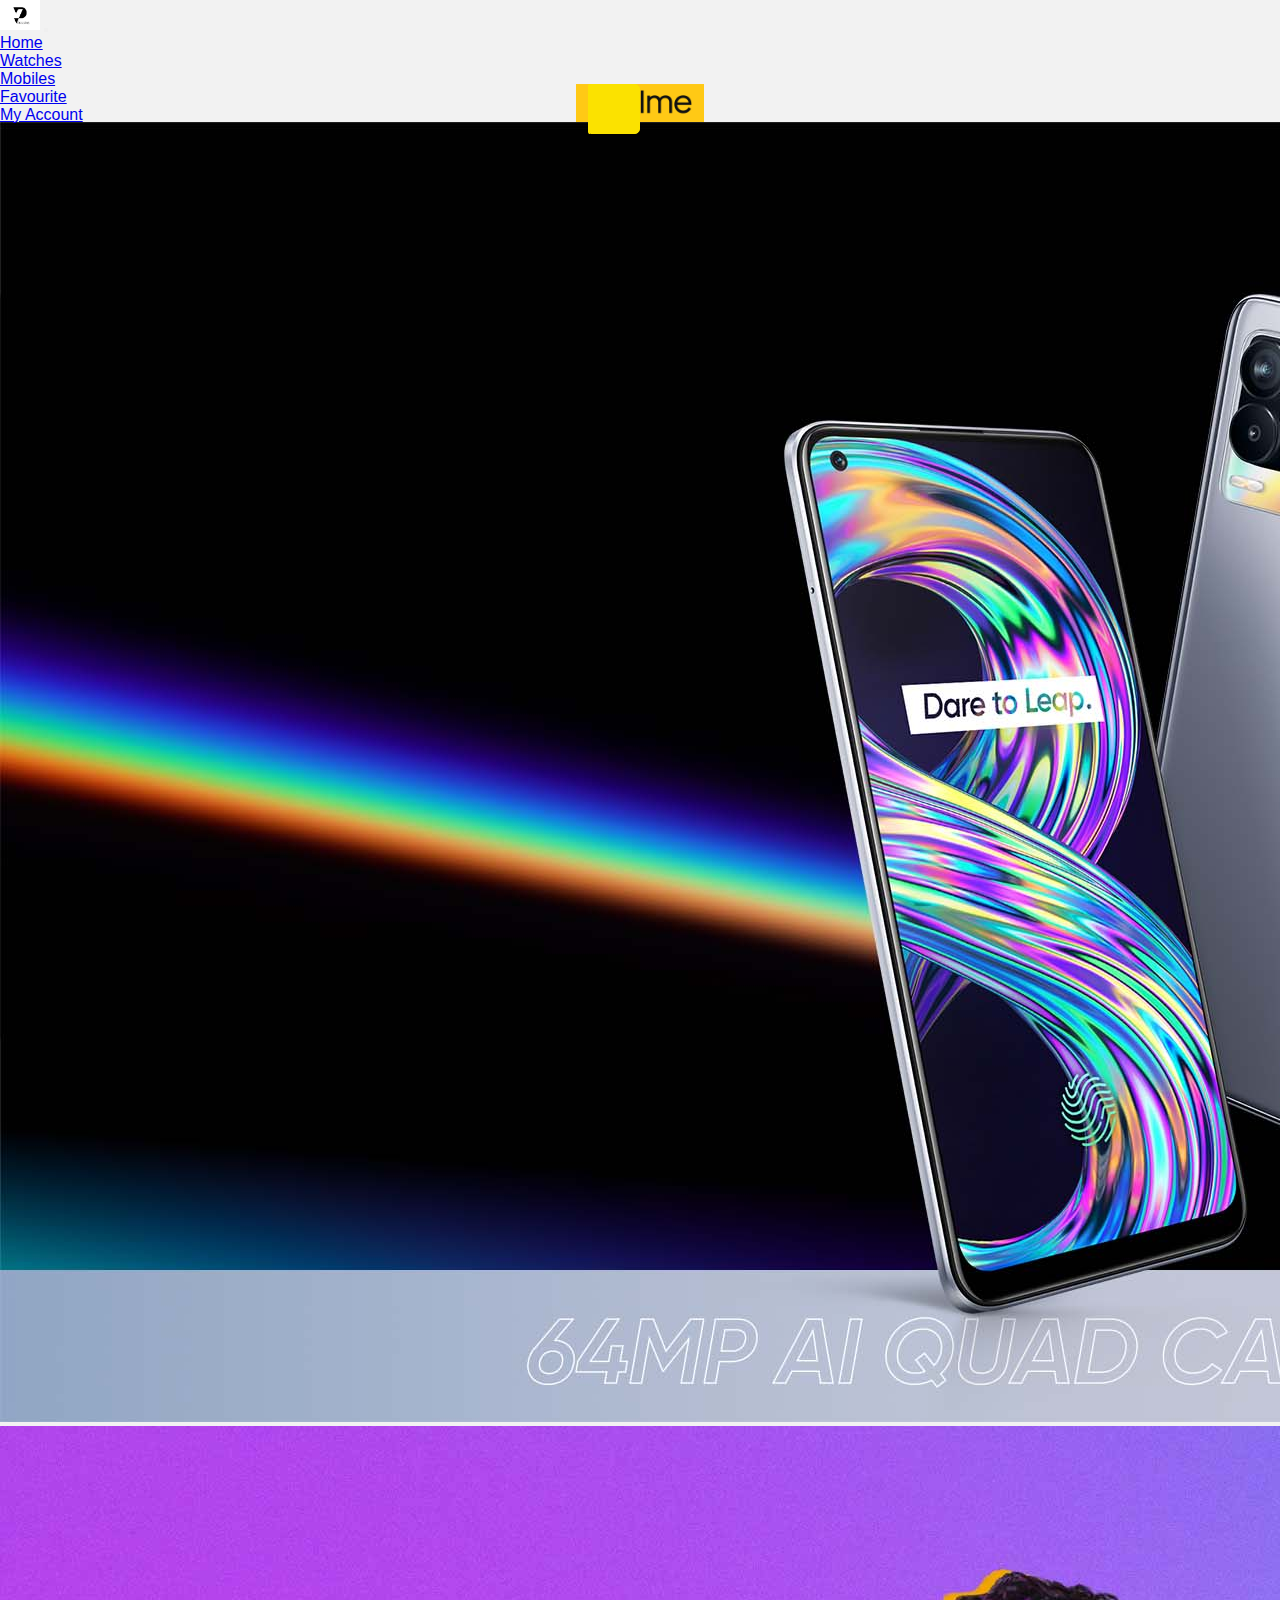
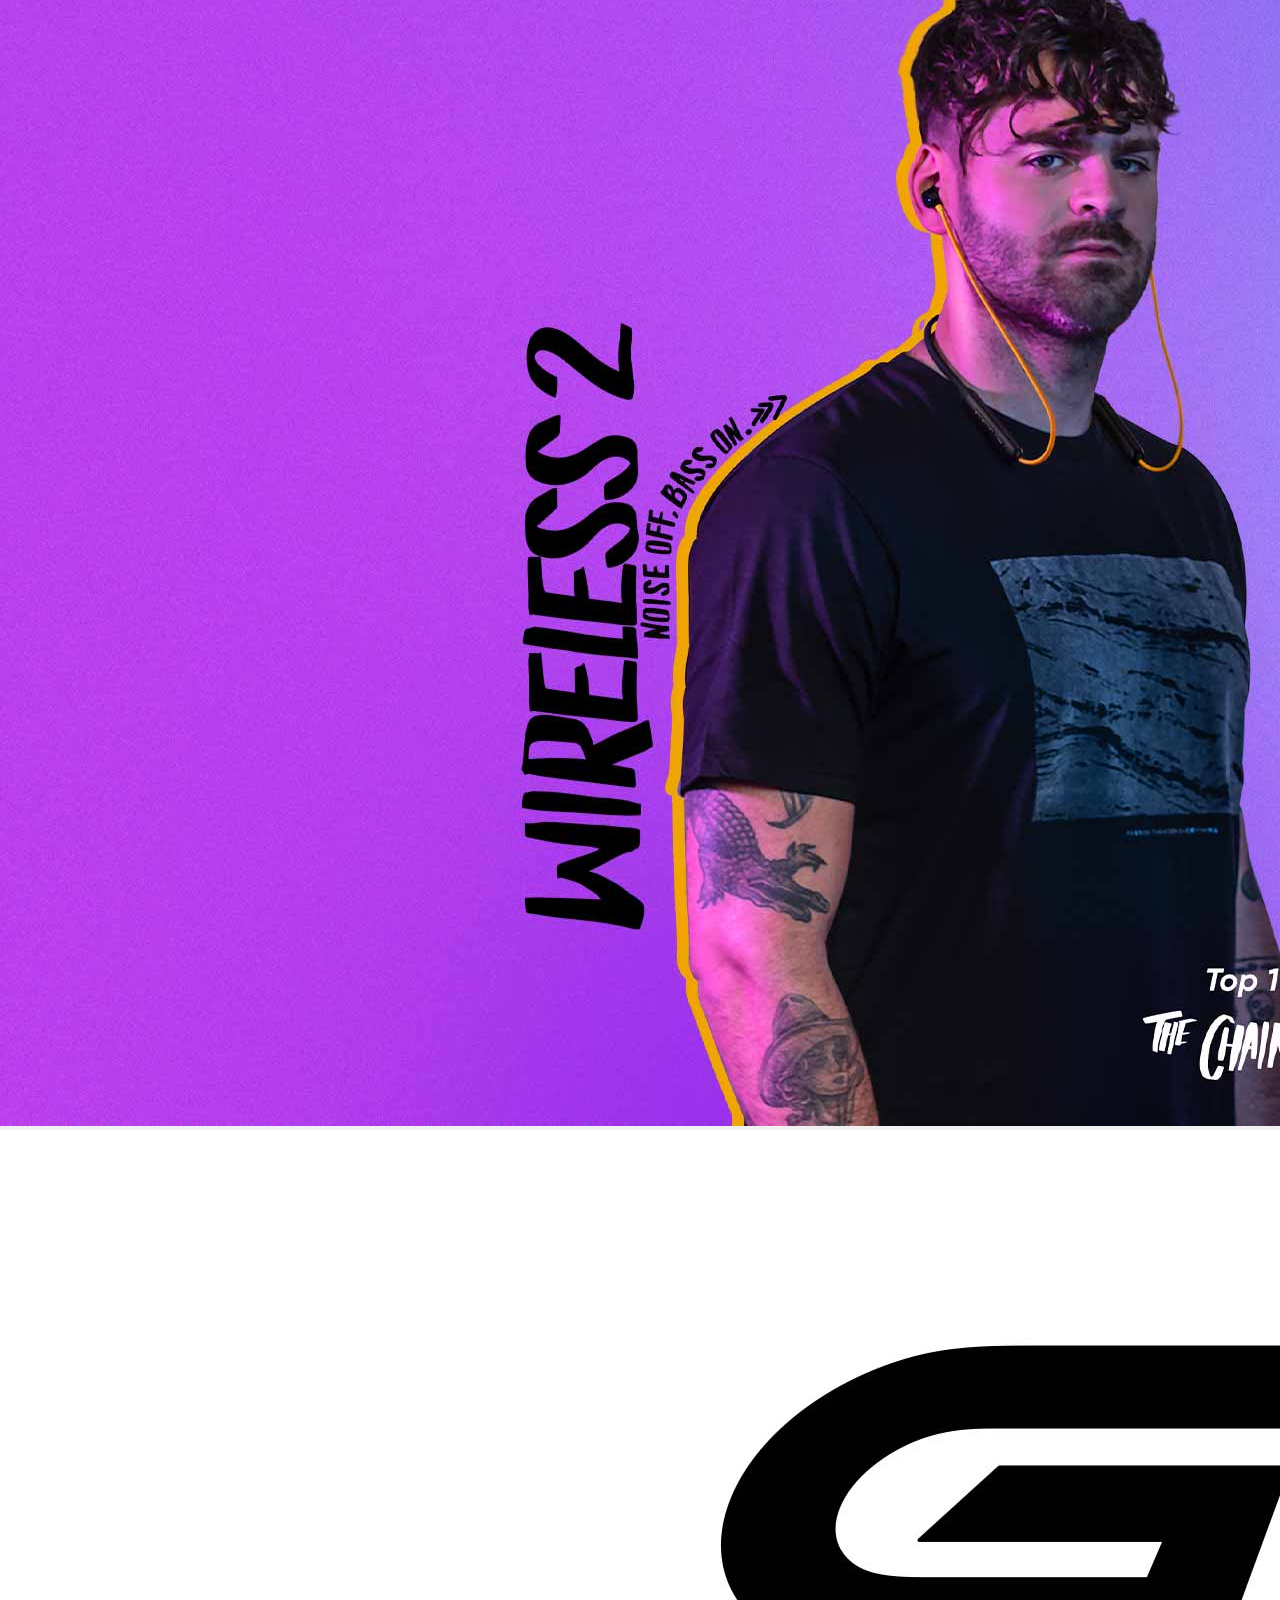
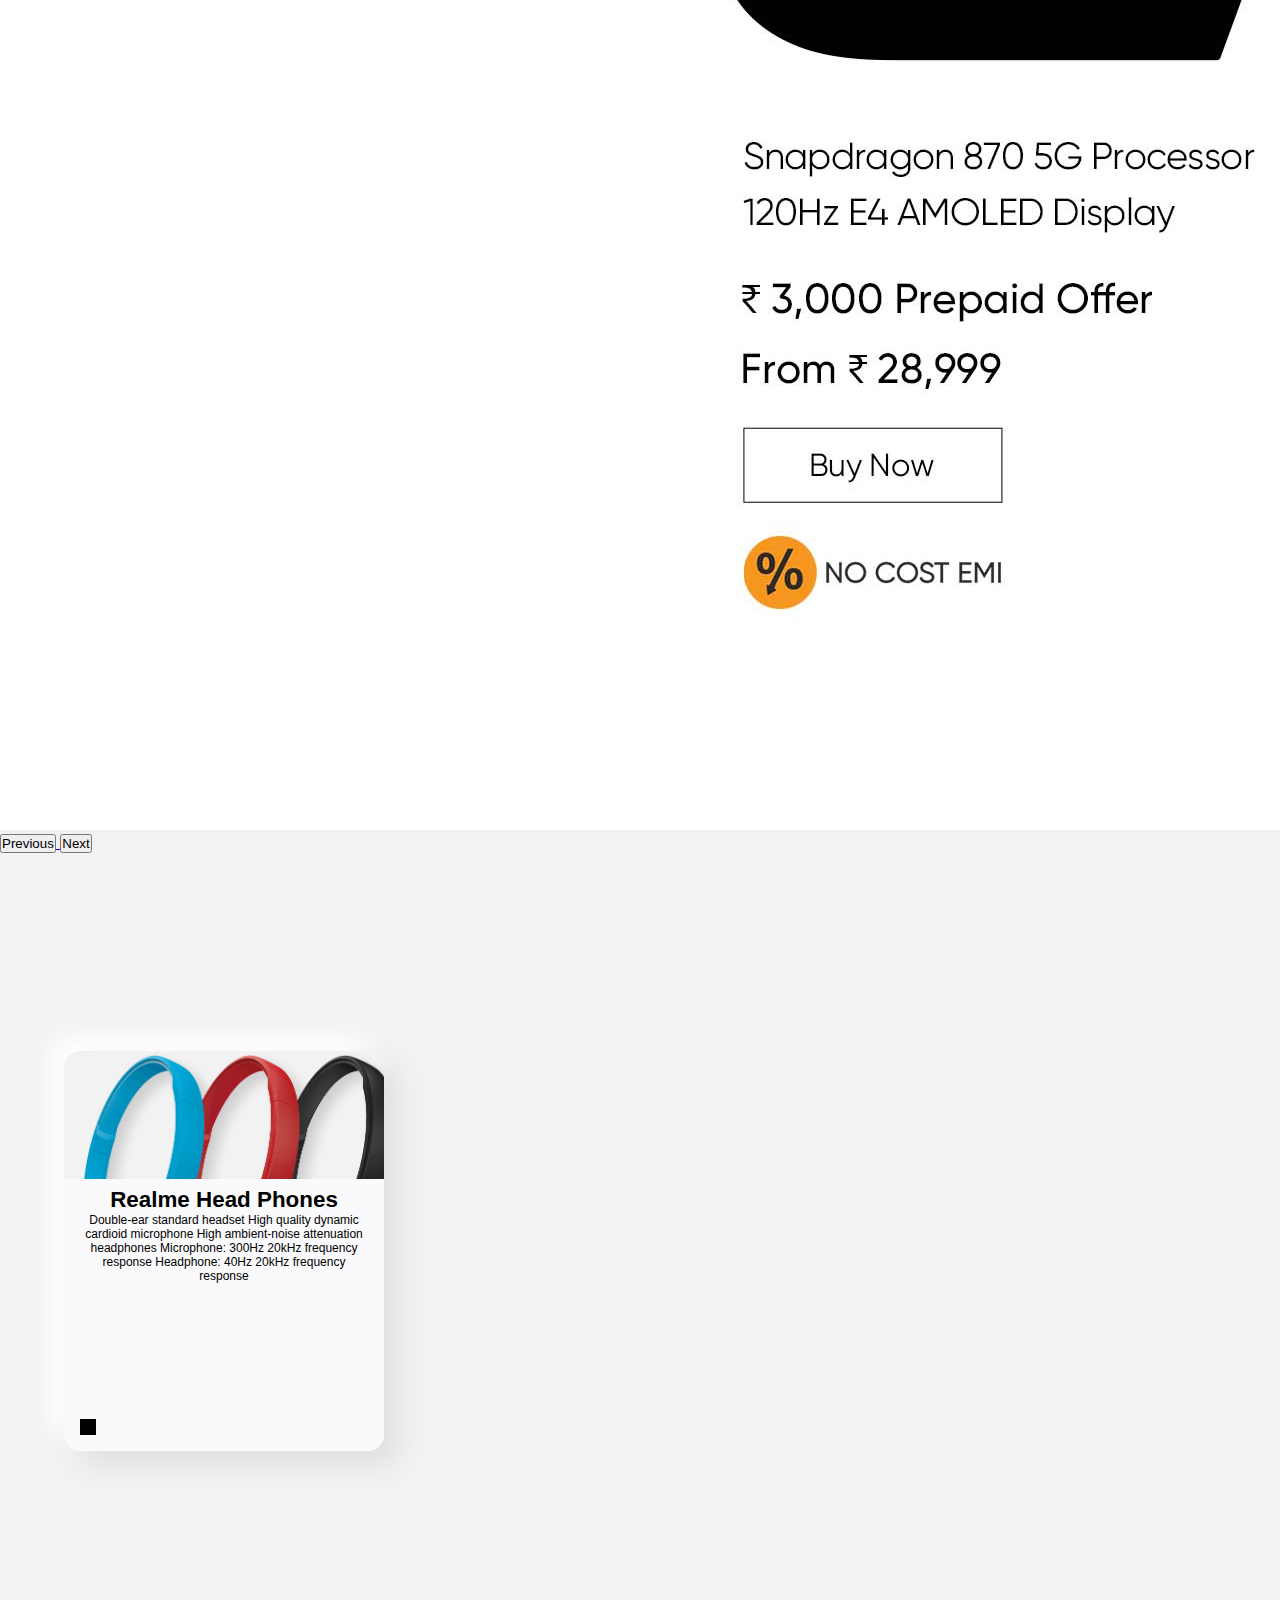
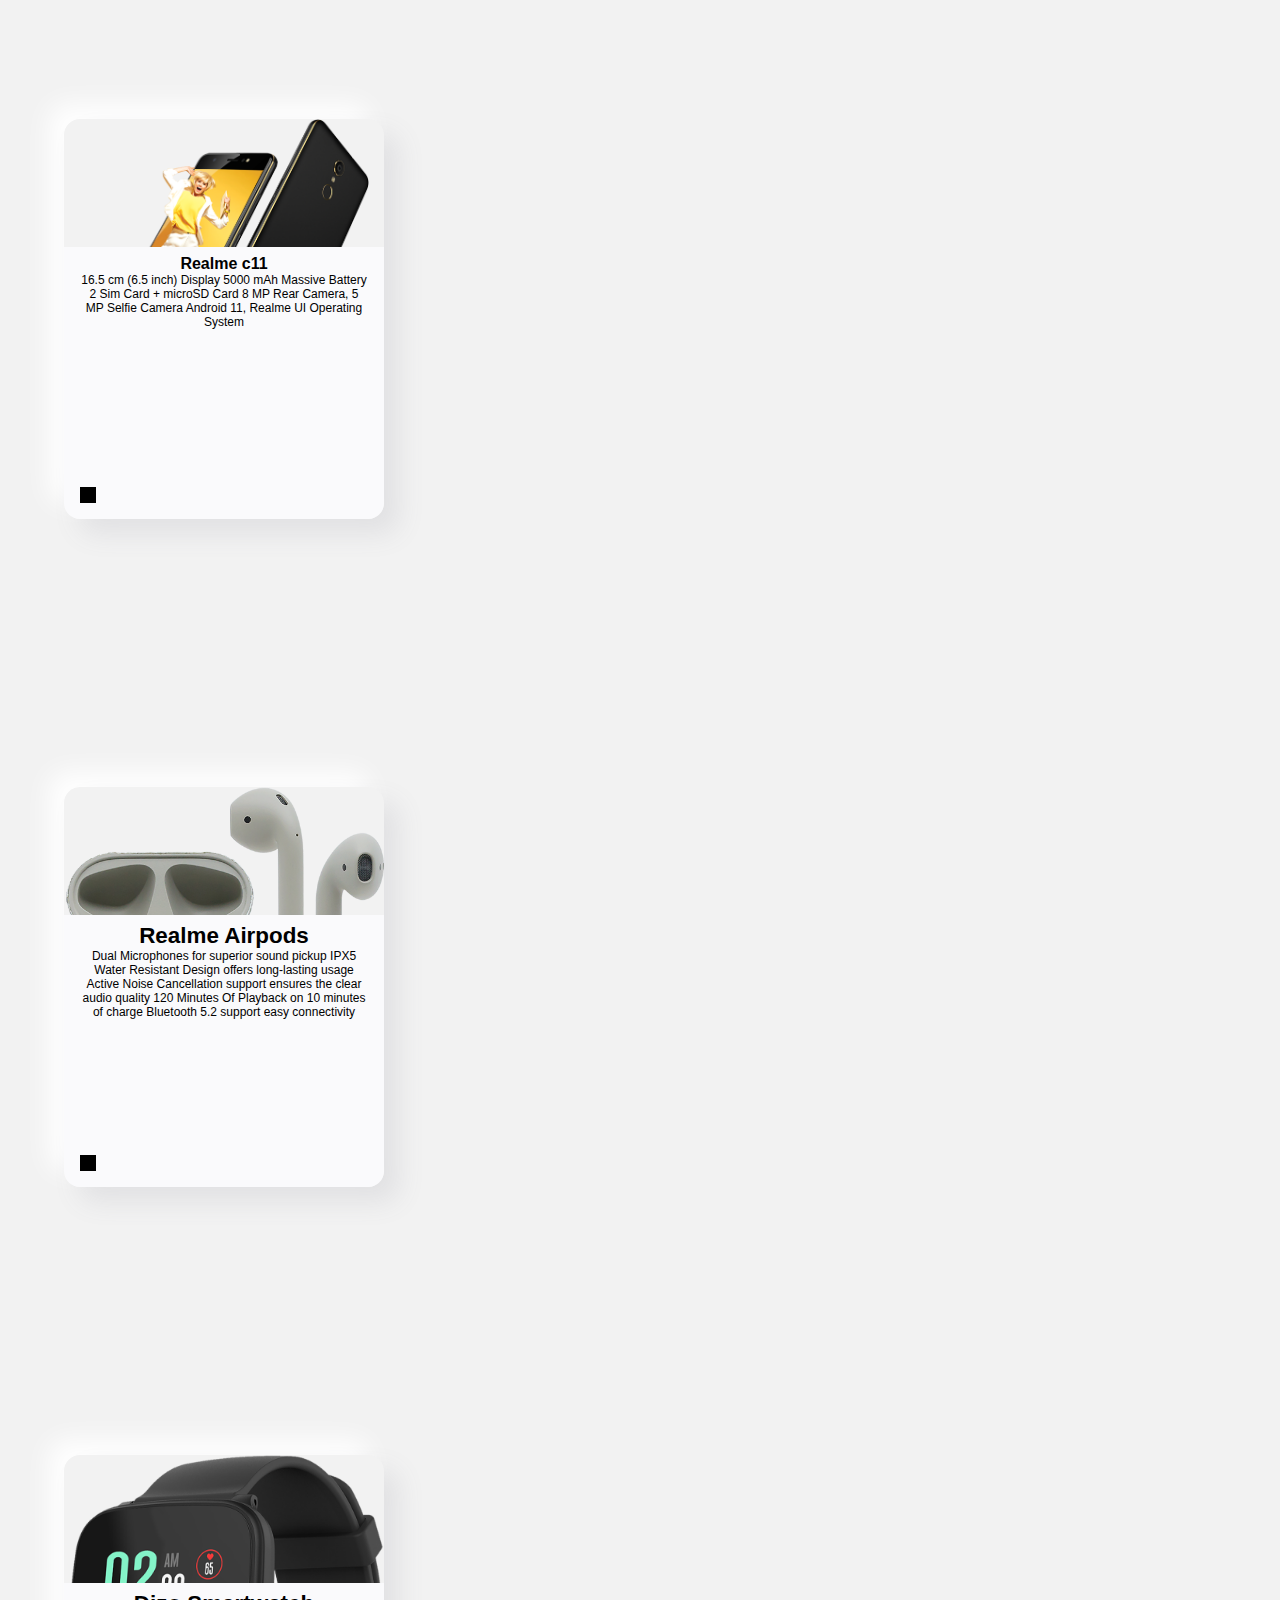
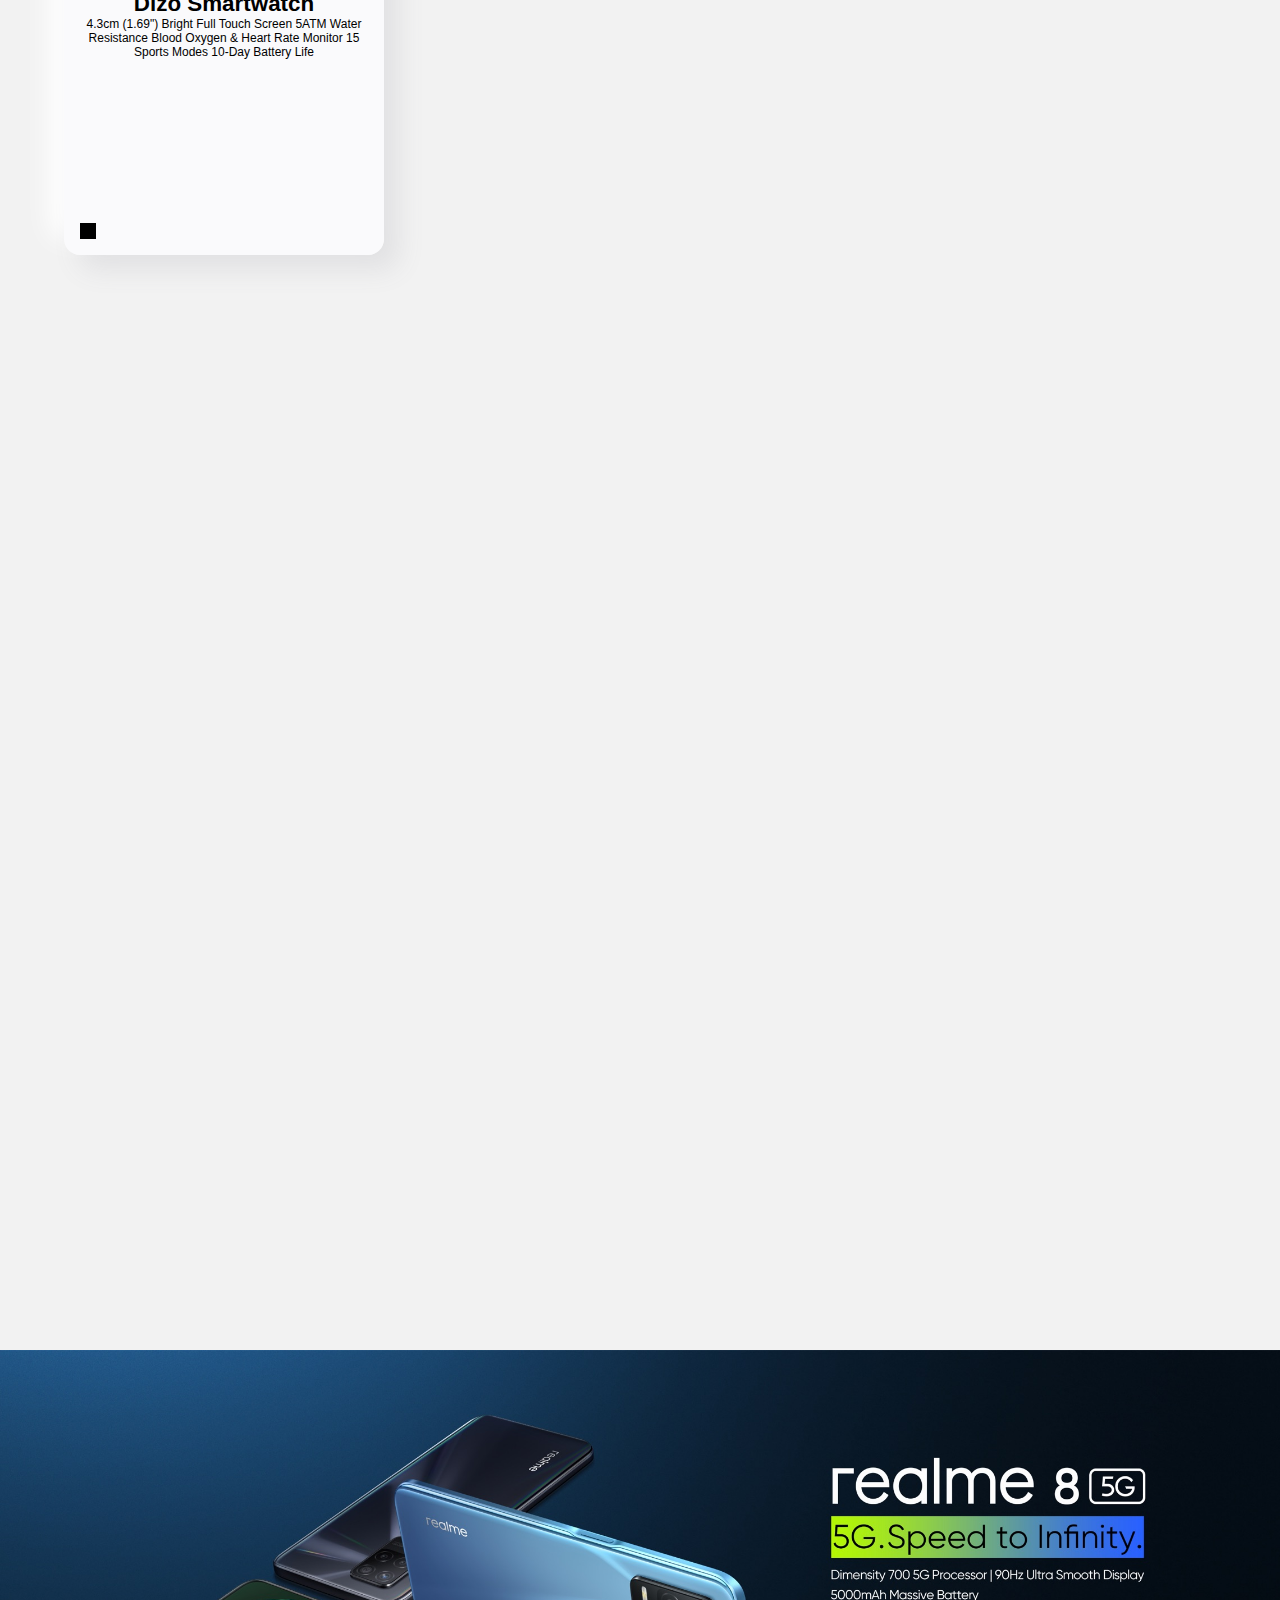
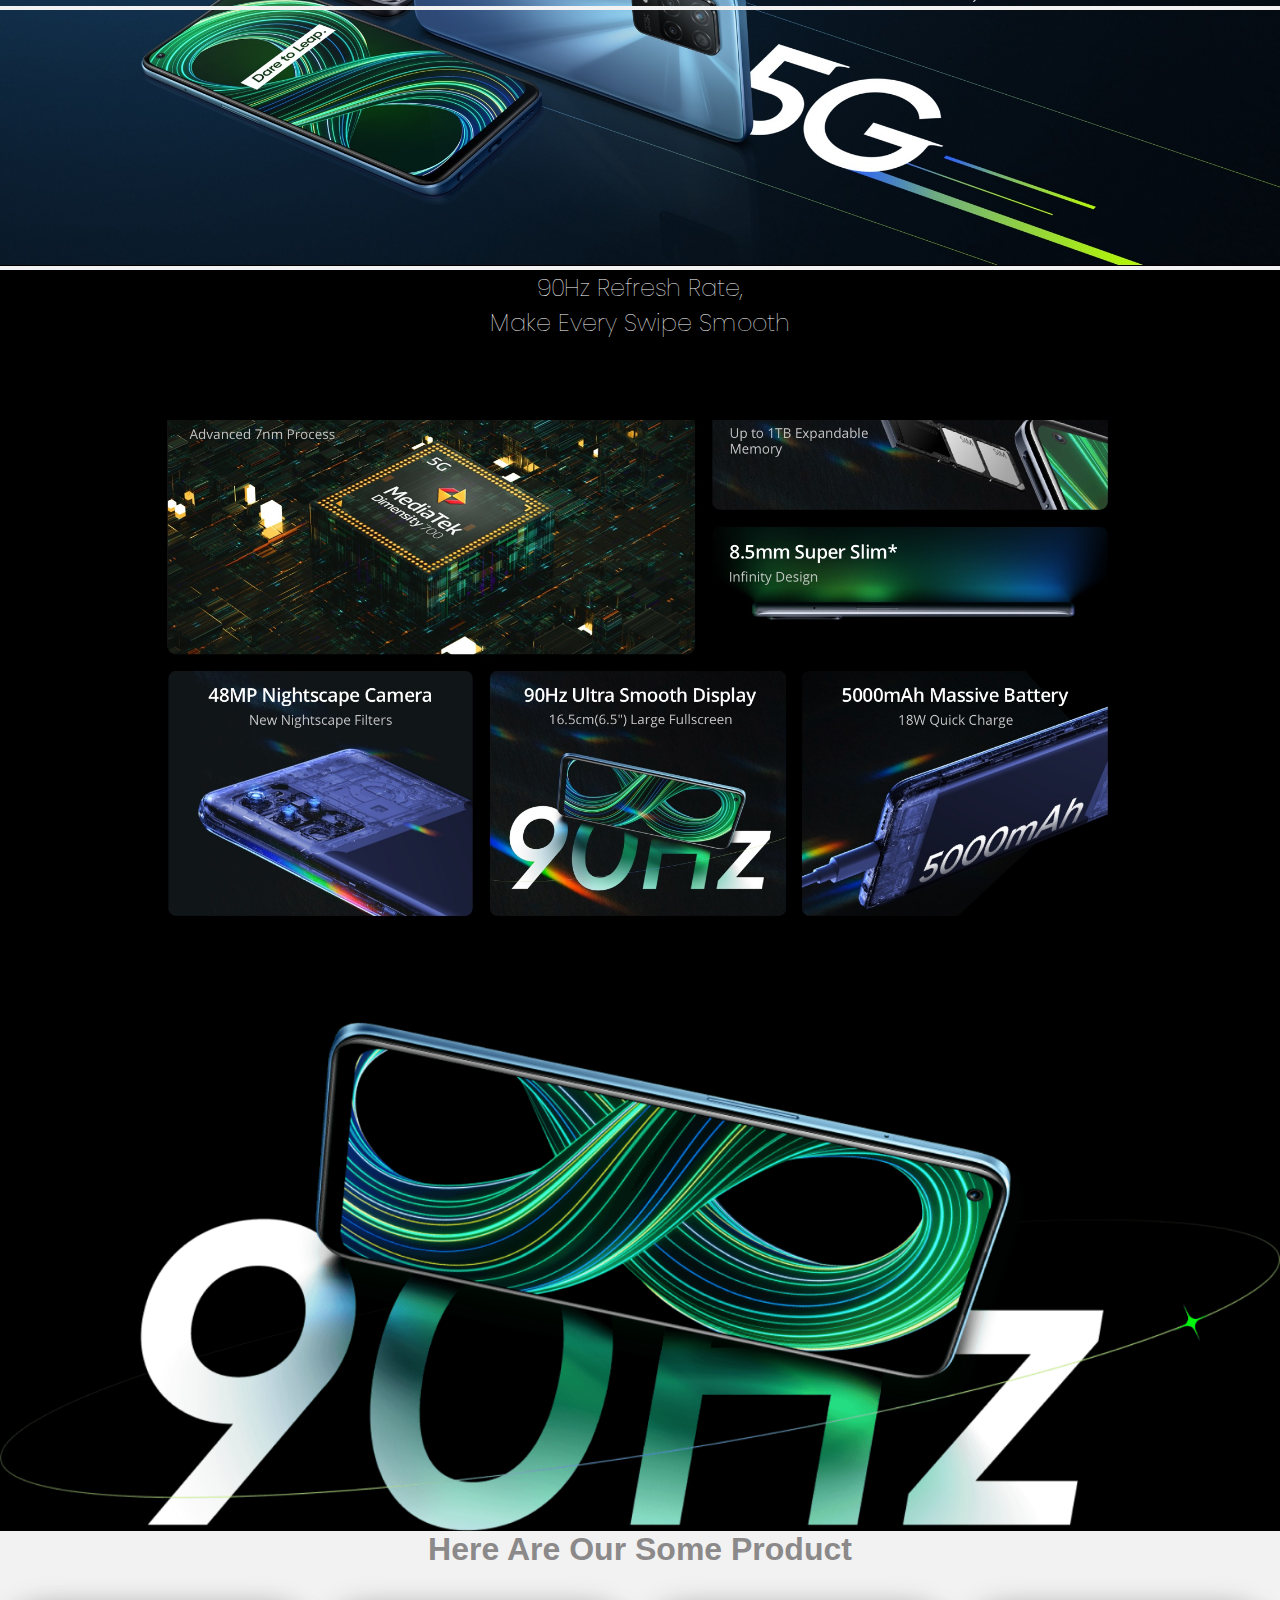
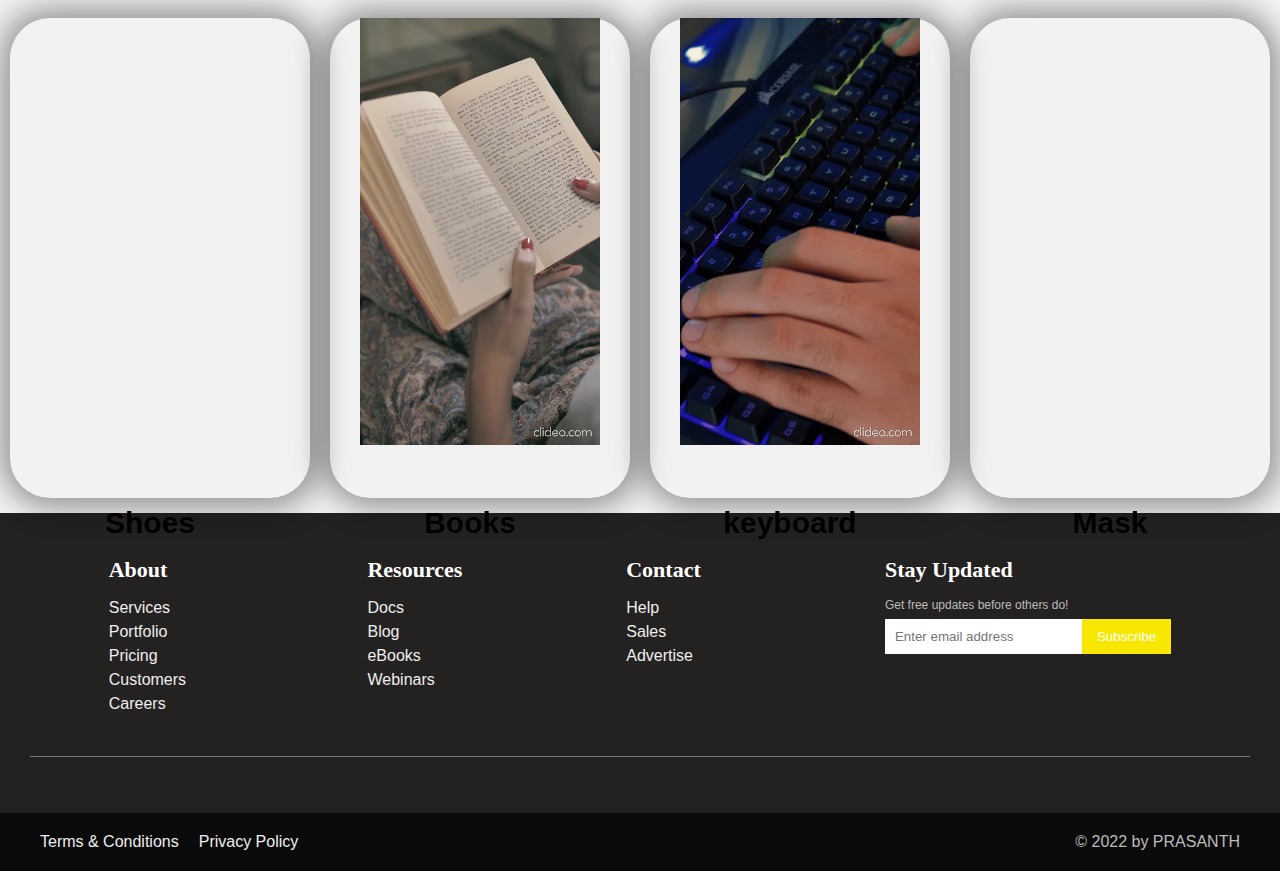
==== LandingPage/E-Commerce website/index.HTML @ 5aafb630 "Add files via upload" ====
<!DOCTYPE html>
<html lang="en">

<head>
  <meta charset="UTF-8">
  <meta http-equiv="X-UA-Compatible" content="IE=edge">
  <meta name="viewport" content="width=device-width, initial-scale=1.0">
  <link rel="icon" href="images/PLOGO.jpg">
  <title>Realme</title>
  <link rel="stylesheet" href="style.css">
  <link rel="stylesheet" href="https://pro.fontawesome.com/releases/v5.10.0/css/all.css"
    integrity="sha384-AYmEC3Yw5cVb3ZcuHtOA93w35dYTsvhLPVnYs9eStHfGJvOvKxVfELGroGkvsg+p" crossorigin="anonymous" />
  <link href="https://cdn.jsdelivr.net/npm/bootstrap@5.0.2/dist/css/bootstrap.min.css" rel="stylesheet"
    integrity="sha384-EVSTQN3/azprG1Anm3QDgpJLIm9Nao0Yz1ztcQTwFspd3yD65VohhpuuCOmLASjC" crossorigin="anonymous">
  <link rel="preconnect" href="https://fonts.googleapis.com">
  <link rel="preconnect" href="https://fonts.gstatic.com" crossorigin>
  <link
    href="https://fonts.googleapis.com/css2?family=PT+Serif:wght@700&family=Poppins:wght@300;500&family=Source+Serif+Pro:ital,wght@1,300&family=The+Nautigal:wght@700&family=Ubuntu:ital,wght@0,300;1,500&display=swap"
    rel="stylesheet">
  <script src="https://cdn.jsdelivr.net/npm/bootstrap@5.0.2/dist/js/bootstrap.bundle.min.js"
    integrity="sha384-MrcW6ZMFYlzcLA8Nl+NtUVF0sA7MsXsP1UyJoMp4YLEuNSfAP+JcXn/tWtIaxVXM"
    crossorigin="anonymous"></script>
</head>

<body>
  <nav class="navbar navbar-expand-lg navbar-light  nav">
    <div class="container-fluid">
      <a class="navbar-brand" href="#"><img src="images/PLOGO.jpg" alt="" width="40px" height="30px"></a>
      <button class="navbar-toggler" type="button" data-bs-toggle="collapse" data-bs-target="#navbarTogglerDemo02"
        aria-controls="navbarTogglerDemo02" aria-expanded="false" aria-label="Toggle navigation">
        <span class="navbar-toggler-icon"></span>
      </button>
      <div class="collapse navbar-collapse" id="navbarTogglerDemo02">
        <ul class="navbar-nav me-auto mb-2 mb-lg-0">
          <li class="nav-item">
            <a class="nav-link active" aria-current="page" href="#">Home</a>
          </li>
          <li class="nav-item ">
            <a class="nav-link active" href="#">Watches</a>
          </li>
          <li class="nav-item">
            <a class="nav-link active" href="#">Mobiles</a>
          </li>
          <li class="nav-item">
            <a class="nav-link active" href="#">Favourite</a>
          </li>
          <li class="nav-item">
            <a class="nav-link active" href="#">My Account</a>
          </li>

        </ul>
      </div>
    </div>

    <div class="  wrap">
      <div class="search">
        <input type="text" class="searchTerm" placeholder="What are you looking for?">
        <button type="submit" class="searchButton">
          <i class="fas fa-search"></i>
      </div>

  </nav>
  <div>
    <img class="  logo" src="images/realme.png" alt="">
  </div>

  <div id="carouselExampleControls" class="carousel slide" data-bs-ride="carousel">
    <div class="carousel-inner slide">
      <div class="carousel-item active">
        <a href="https://buy.realme.com/in/goods/322?id=843"> <img src="images/slider3.jpg" class="d-block w-100"
            alt="..."> </a>
      </div>
      <div class="carousel-item">
        <a href="https://buy.realme.com/in/goods/386"><img src="images/slider4.jpg" class="d-block w-100" alt="..."></a>
      </div>
      <div class="carousel-item">
        <a href="https://buy.realme.com/in/goods/425"> <img src="images/slider2.jpg" class="d-block w-100" alt="...">
      </div>
    </div>

  </div>
  <button class="carousel-control-prev" type="button" data-bs-target="#carouselExampleControls" data-bs-slide="prev">
    <span class="carousel-control-prev-icon" aria-hidden="true"></span>
    <span class="visually-hidden">Previous</span>
  </button>
  <button class="carousel-control-next" type="button" data-bs-target="#carouselExampleControls" data-bs-slide="next">
    <span class="carousel-control-next-icon" aria-hidden="true"></span>
    <span class="visually-hidden">Next</span>
  </button>
  </div>

  <div class="d-lg-flex ">

    <div class="center">
      <div class="property-card">
        <a href="#">
          <div class="p1">
            <img src="images/productheadphone.png" alt="" style="width: 140%;">
            <div class="property-image-title">

              <!-- Optional <h5>Card Title</h5> If you want it, turn on the CSS also. -->
            </div>
          </div>
        </a>
        <div class="property-description">
          <h5> Realme Head Phones</h5>
          <p>Double-ear standard headset
            High quality dynamic cardioid microphone
            High ambient-noise attenuation headphones
            Microphone: 300Hz 20kHz frequency response
            Headphone: 40Hz 20kHz frequency response</p>
        </div>
        <a href="#">
          <div class="property-social-icons">
          </div>
        </a>
      </div>
    </div>
    <div class="center">
      <div class="property-card">
        <a href="#">
          <div class="">
            <img src="images/product smartphone.png" alt="" style="width: 100%;">
            <div class="property-image-title">

            </div>
          </div>
        </a>
        <div class="property-description">
          <h4> Realme c11 </h4>
          <p>16.5 cm (6.5 inch) Display
            5000 mAh Massive Battery
            2 Sim Card + microSD Card
            8 MP Rear Camera, 5 MP Selfie Camera
            Android 11, Realme UI Operating System</p>
        </div>
        <a href="#">
          <div class="property-social-icons">
          </div>
        </a>
      </div>
    </div>
    <div class="center">
      <div class="property-card">
        <a href="#">
          <div class="">
            <img src="images/product airpod.png" alt="" style="width: 100%;">
            <div class="property-image-title">
            </div>
          </div>
        </a>
        <div class="property-description">
          <h5> Realme Airpods </h5>
          <p>Dual Microphones for superior sound pickup
            IPX5 Water Resistant Design offers long-lasting usage
            Active Noise Cancellation support ensures the clear audio quality
            120 Minutes Of Playback on 10 minutes of charge
            Bluetooth 5.2 support easy connectivity</p>
        </div>
        <a href="#">
          <div class="property-social-icons">
          </div>
        </a>
      </div>
    </div>
    <div class="center">
      <div class="property-card">
        <a href="#">
          <div class="">
            <img src="images/product smartwatch.png" alt="" style="width: 100%;">
            <div class="property-image-title">

            </div>
          </div>
        </a>
        <div class="property-description">
          <h5> Dizo Smartwatch</h5>
          <p>
            4.3cm (1.69") Bright Full Touch Screen
            5ATM Water Resistance
            Blood Oxygen & Heart Rate Monitor
            15 Sports Modes
            10-Day Battery Life</p>
        </div>
        <a href="#">
          <div class="property-social-icons">
          </div>
        </a>
      </div>
    </div>

  </div>

  </div>

  <div class="background-oregon-grapes"> </div>
 
  <img class="i2" src="images/realme banner.jpg" alt="" width="100%">
  <img class="i2" src="images/realme banner2.jpg" alt="" width="100%">
  <img class="i3" src="images/processor1.jpg" alt="">
  <img class="i3" src="images/processor2.jpg" alt="">
  <img class="i3" src="images/processor3.jpg" alt="">
  <div>
    <img class="i4" src="images/90hz.png" alt="">
    <p class="text1">90Hz Refresh Rate,<br>
      Make Every Swipe Smooth</p>
  </div>


  <div class="para"> Here Are Our Some Product </div>

  <div class="cards-list">

    <div class="card 1">
      <div class="card_image"> <video src="video/running video.mp4" style="width: 100%;" autoplay muted loop> </div>
      <div class="card_title">
        <h4>Shoes</h4>

      </div>
    </div>

    <div class="card 2">
      <div class="card_image">
        <video src="video/book.mp4" style="width: 100%;" autoplay muted loop>
      </div>
      <div class="card_title">
        <h4>Books</h4>
      </div>
    </div>

    <div class="card 3">
      <div class="card_image">
        <video src="video/keyboard.mp4" style="width: 100%;" autoplay muted loop>
      </div>
      <div class="card_title">
        <h4>keyboard</h4>
      </div>
    </div>

    <div class="card 4">
      <div class="card_image">
        <video src="video/mask.mp4" style="width: 100%;" autoplay muted loop>
      </div>
      <div class="card_title title-black">
        <h4>Mask</h4>
      </div>
    </div>

  </div>
  <div class="container"></div>
  <footer>
    <!-- Footer main -->
    <section class="ft-main">
      <div class="ft-main-item">
        <h2 class="ft-title">About</h2>
        <ul>
          <li><a href="#">Services</a></li>
          <li><a href="#">Portfolio</a></li>
          <li><a href="#">Pricing</a></li>
          <li><a href="#">Customers</a></li>
          <li><a href="#">Careers</a></li>
        </ul>
      </div>
      <div class="ft-main-item">
        <h2 class="ft-title">Resources</h2>
        <ul>
          <li><a href="#">Docs</a></li>
          <li><a href="#">Blog</a></li>
          <li><a href="#">eBooks</a></li>
          <li><a href="#">Webinars</a></li>
        </ul>
      </div>
      <div class="ft-main-item">
        <h2 class="ft-title">Contact</h2>
        <ul>
          <li><a href="#">Help</a></li>
          <li><a href="#">Sales</a></li>
          <li><a href="#">Advertise</a></li>
        </ul>
      </div>
      <div class="ft-main-item">
        <h2 class="ft-title">Stay Updated</h2>
        <p>Get free updates before others do!</p>
        <form>
          <input type="email" name="email" placeholder="Enter email address">
          <input type="submit" value="Subscribe">
        </form>
      </div>
    </section>

    <!-- Footer social -->
    <section class="ft-social">
      <ul class="ft-social-list">
        <li><a href="#"><i class="fab fa-facebook"></i></a></li>
        <li><a href="#"><i class="fab fa-twitter"></i></a></li>
        <li><a href="#"><i class="fab fa-instagram"></i></a></li>
        <li><a href="#"><i class="fab fa-github"></i></a></li>
        <li><a href="#"><i class="fab fa-linkedin"></i></a></li>
        <li><a href="#"><i class="fab fa-youtube"></i></a></li>
      </ul>
    </section>

    <!-- Footer legal -->
    <section class="ft-legal">
      <ul class="ft-legal-list">
        <li><a href="#">Terms &amp; Conditions</a></li>
        <li><a href="#">Privacy Policy</a></li>
        <li>&copy; 2022 by PRASANTH</li>
      </ul>
    </section>
  </footer>
</body>

</html>
---- LandingPage/E-Commerce website/style.css ----
@import url(https://fonts.googleapis.com/css?family=Open+Sans);
*{
    margin: 0px;
    padding: 0px;
}
.nav{
    z-index: 2;
    position: relative;
    margin-left: auto;
   
    
}
.logo{
      display: block;
    margin-left: auto;
    margin-right: auto;
    width: 10%;
    margin-top: -35px;
 
}
    
 .search {
    width: 100%;
    position: absolute;
    display:flex;
    justify-content: right;
   
    
}
       .searchTerm {
           
        width:0;
        border: 3px solid #00B4CC;
        border-right: none;
        padding: 0px;
        border-radius: 50%;
        height: 50px;
        border-radius: 5px 0 0 5px;
        outline: none;
        color: #9fb6ab;
        border: 1px solid #fbe200;
        background-color: rgb(215, 224, 224) ;
       transition: all 1s; 
      }
      .searchTerm:hover{
          width: 500px;
      }
    
      .searchTerm:focus{
        color: #030303;
      }
    .searchButton::placeholder{
        width: 150px;
        
    }  
  
      .searchButton {
        width: 50px;
        height: 50px;
        border: 1px solid #fbe200;
        background: #fbe200;
        text-align: center;
        color: #fff;
        border-radius: 0 5px 5px 0;
        cursor: pointer;
        font-size: 20px;
      }   
      .wrap{
        width: 20%;
        margin-right: auto;
        margin-left:auto;
        margin-top: -40px;
        transform: translate(-50%, -50%); 
    
      }


.card{
  position: relative;
  top: 15px;
  bottom: 15px;
  width: 25%;
  float: left;
  margin-left: 7%;
  transition: all;
  transition-duration:1s;
}
.card-body{
  background-color: rgb(139, 137, 137);
}
.btn-primary{
  display: flex;
  justify-content: center;
  border-radius: 20px;
  
}
.card:hover{
  scale: 2px;
}
 
body
{
  background-color:#f2f2f2;
  font-family: 'RobotoDraft', 'Roboto', sans-serif;
  -webkit-font-smoothing: antialiased;
}

*
{
  -webkit-box-sizing: border-box;
  box-sizing: border-box;
}

h5
{
  margin:0px;
  font-size:1.4em;
  font-weight:700;
}

p
{
  font-size:12px;
}

.center
{
  margin-top: 10%;
  margin-left: 5%;
  margin-right: 35px;
  height: 60vh;
  width:50%;
  display: flex;
  justify-content: left;
  align-items: center;
}




.property-card
{
  height:25em;
  width:20em;
  display:-webkit-box;
  display:-ms-flexbox;
  display:flex;
  -webkit-box-orient:vertical;
  -webkit-box-direction:normal;
  -ms-flex-direction:column;
  flex-direction:column;
  position:relative;
  -webkit-transition:all 0.4s cubic-bezier(0.645, 0.045, 0.355, 1);
  -o-transition:all 0.4s cubic-bezier(0.645, 0.045, 0.355, 1);
  transition:all 0.4s cubic-bezier(0.645, 0.045, 0.355, 1);
  border-radius:16px;
  overflow:hidden;
  -webkit-box-shadow:  15px 15px 27px #e1e1e3, -15px -15px 27px #ffffff;
  box-shadow:  15px 15px 27px #e1e1e3, -15px -15px 27px #ffffff;
}

.property-image
{
  height:6em;
  width:14em;
  padding:1em 2em;
  position:Absolute;
  top:0px;
  -webkit-transition:all 0.4s cubic-bezier(0.645, 0.045, 0.355, 1);
  -o-transition:all 0.4s cubic-bezier(0.645, 0.045, 0.355, 1);
  transition:all 0.4s cubic-bezier(0.645, 0.045, 0.355, 1);
  background-image:url('https://cdn.photographylife.com/wp-content/uploads/2017/01/What-is-landscape-photography.jpg');
  background-size:cover;
  background-repeat:no-repeat;
}

/* Bottom Card Section */

.property-description
{
  background-color: #FAFAFC;
  height:17em;
  width:20em;
  position:absolute;
  bottom:0em;
  -webkit-transition:all 0.4s cubic-bezier(0.645, 0.045, 0.355, 1);
  -o-transition:all 0.4s cubic-bezier(0.645, 0.045, 0.355, 1);
  transition:all 0.4s cubic-bezier(0.645, 0.045, 0.355, 1);
  padding: 0.5em 1em;
  text-align:center;
}


.property-social-icons
{
  width:1em;
  height:1em;
  background-color:black;
  position:absolute;
  bottom:1em;
  left:1em;
  -webkit-transition:all 0.4s cubic-bezier(0.645, 0.045, 0.355, 1);
  -o-transition:all 0.4s cubic-bezier(0.645, 0.045, 0.355, 1);
  transition:all 0.4s cubic-bezier(0.645, 0.045, 0.355, 1);
}

/* Property Cards Hover States */

.property-card:hover .property-description
{
  height:0em;
  padding:0px 1em;
}
.property-card:hover .property-image
{
  height:18em;
}

.property-card:hover .property-social-icons
{
  background-color:white;
}

.property-card:hover .property-social-icons:hover
{
  background-color:blue;
  cursor:pointer;
}




.property-image-title
{
text-align:center;
position:Relative;
top:30%;
opacity:0;
transition:all 0.4s cubic-bezier(0.645, 0.045, 0.355, 1) 0.2s;
color:black;
font-size:1.2em;
}

.property-card:hover .property-image-title
{
opacity:1;
}
.background-oregon-grapes {
  background-image: url("images/yellow.jpg");
  background-size: 50%;
  height: 100vh;
  width: 100%;
  background-repeat: no-repeat;
  background-position: center;
  background-size: cover;
  background-attachment: fixed;
  margin-right: auto;
  margin-top: 125px;
  position: relative;
}
@media (max-width: 767px) {
  .background-oregon-grapes {
    height: 330px;
    width: 400px;
  }
}


/* Image CSS for your SVG */
.i1{
  position: absolute;
  margin-top:-100px;
  height:10%;
  width: 10%;
  margin-left: 45% ;
  transition: all 1s;
  
}
.i1:hover{
  background-color: rgb(255, 230, 0);
  border: none;
  border-radius: 150px;  
}
.i3{
  float: left;
  width: 100%;
}
.i4 {
  margin-top:-16px;
  width: 100%;
  float: left;
  background-color: black;
  position: relative;
}
.text1{
  display: flex;
  justify-content: center;
  text-align: center;
   position: absolute;
  width:100%;
  height:150px;
  font-size: x-large;
  color: white;
  font-weight:lighter;
  background-color: black;
  font-family: 'Poppins', sans-serif;
}

.para{
text-align: center;
font-size: xx-large;
font-weight: bold;  
color: rgb(139, 137, 137);
}

.cards-list {
  z-index: 0;
  width: 100%;
  display: flex;
  justify-content: space-around;
  flex-wrap: wrap;
  margin-top: 5px;
}

.card {
  margin: 30px auto;
  width: 300px;
  height: 300px;
  border-radius: 40px;
  box-shadow: 5px 5px 30px 7px rgba(0,0,0,0.25), -5px -5px 30px 7px rgba(0,0,0,0.22);
  cursor: pointer;
  transition: 0.4s;
}

.card .card_image {
  width: 80%;
  height: inherit;
  border-radius: 40px;margin-left: 30px;
}

.card .card_image img {
  width: 100%;
  height: inherit;  
  border-radius: 40px;
  object-fit: cover;
}

.card .card_title {
  text-align: center;
  border-radius: 40px 40px 40px 40px;
  font-family: sans-serif;
  font-weight: bold;
  font-size: 30px;
  margin-top:0px;
  height: 50px;
}
.card_title{
  display: flex;
  justify-content: center;
  align-items: center;
  border :none ;
  background-color: transparent;
  width:50%;
  margin-left:65px;
  transition: all 0.4s;
}
.card_title:hover{
  width: 50%;
  background-color: yellow;
}

.card:hover {
  transform: scale(0.9, 0.9);
  box-shadow: 5px 5px 30px 15px rgba(0,0,0,0.25), 
    -5px -5px 30px 15px rgba(0,0,0,0.22);
}

.title-white {
  color: white;
}

.title-black {
  color: black;
}

@media all and (max-width: 500px) {
  .card-list {
    flex-direction: column;
  }
}



.card {
  margin: 30px auto;
  width: 300px;
  height: 480px;
  border-radius: 40px;
   background-size: cover;
  background-repeat: no-repeat;
  background-position: center;
  background-repeat: no-repeat;
  box-shadow: 5px 5px 30px 7px rgba(0,0,0,0.25), -5px -5px 30px 7px rgba(0,0,0,0.22);
  transition: 0.4s;
}

* {
  box-sizing: border-box;
  font-family: "Lato", sans-serif;
  margin: 0;
  padding: 0;
}
ul {
  list-style: none;
  padding-left: 0;
}
footer {
  background-color: rgb(36, 33, 33);
  color: #bbb;
  line-height: 1.5;
}
footer a {
  text-decoration: none;
  color: #eee;
}
a:hover {
  text-decoration: underline;
}
.ft-title {
  color: #fff;
  font-family: "Merriweather", serif;
  font-size: 1.375rem;
  padding-bottom: 0.625rem;
}
/* Sticks footer to bottom */

.container {
  flex: 1;
  width: 100%;
}
/* Footer main */
.ft-main {
  padding: 1.25rem 1.875rem;
  display: flex;
  flex-wrap: wrap;
}
@media only screen and (min-width: 29.8125rem /* 477px */) {
  .ft-main {
    justify-content: space-evenly;
  }
}
@media only screen and (min-width: 77.5rem /* 1240px */) {
  .ft-main {
    justify-content: space-evenly;
  }
}
.ft-main-item {
  padding: 1.25rem;
  min-width: 12.5rem;
}

/* Footer main | Newsletter form */
form {
  display: flex;
  flex-wrap: wrap;
}
input[type="email"] {
  border: 0;
  padding: 0.625rem;
  margin-top: 0.3125rem;
}
input[type="submit"] {
  background-color: #f8e801;
  color: #fff;
  cursor: pointer;
  border: 0;
  padding: 0.625rem 0.9375rem;
  margin-top: 0.3125rem;
}
/* Footer social */
.ft-social {
  padding: 0 1.875rem 1.25rem;
}
.ft-social-list {
  display: flex;
  justify-content: center;
  border-top: 1px #777 solid;
  padding-top: 1.25rem;
}
.ft-social-list li {
  margin: 0.5rem;
  font-size: 1.25rem;
}
/* Footer legal */
.ft-legal {
  padding: 0.9375rem 1.875rem;
  background-color: rgb(10, 10, 10);
}
.ft-legal-list {
  width: 100%;
  display: flex;
  flex-wrap: wrap;
}
.ft-legal-list li {
  margin: 0.125rem 0.625rem;
  white-space: nowrap;
}
/* one before the last child */
.ft-legal-list li:nth-last-child(2) {
    flex: 1;
}
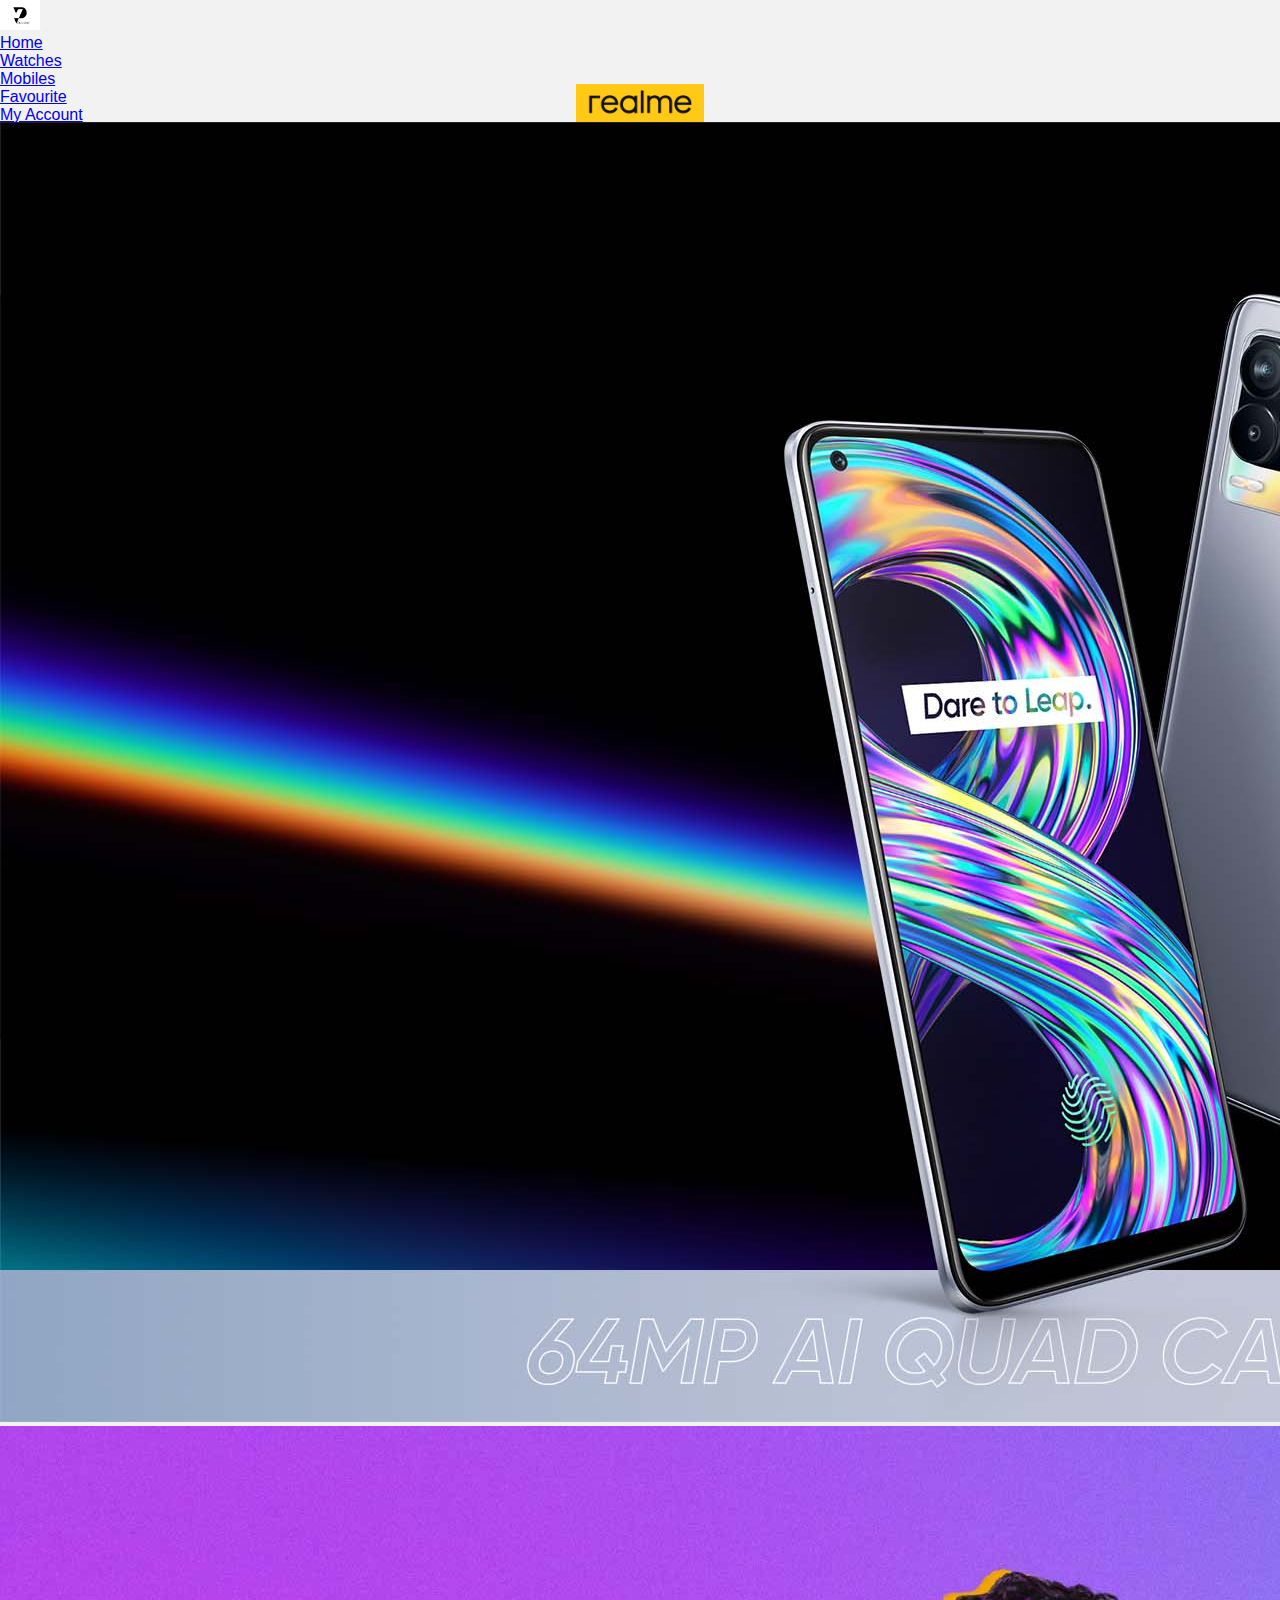
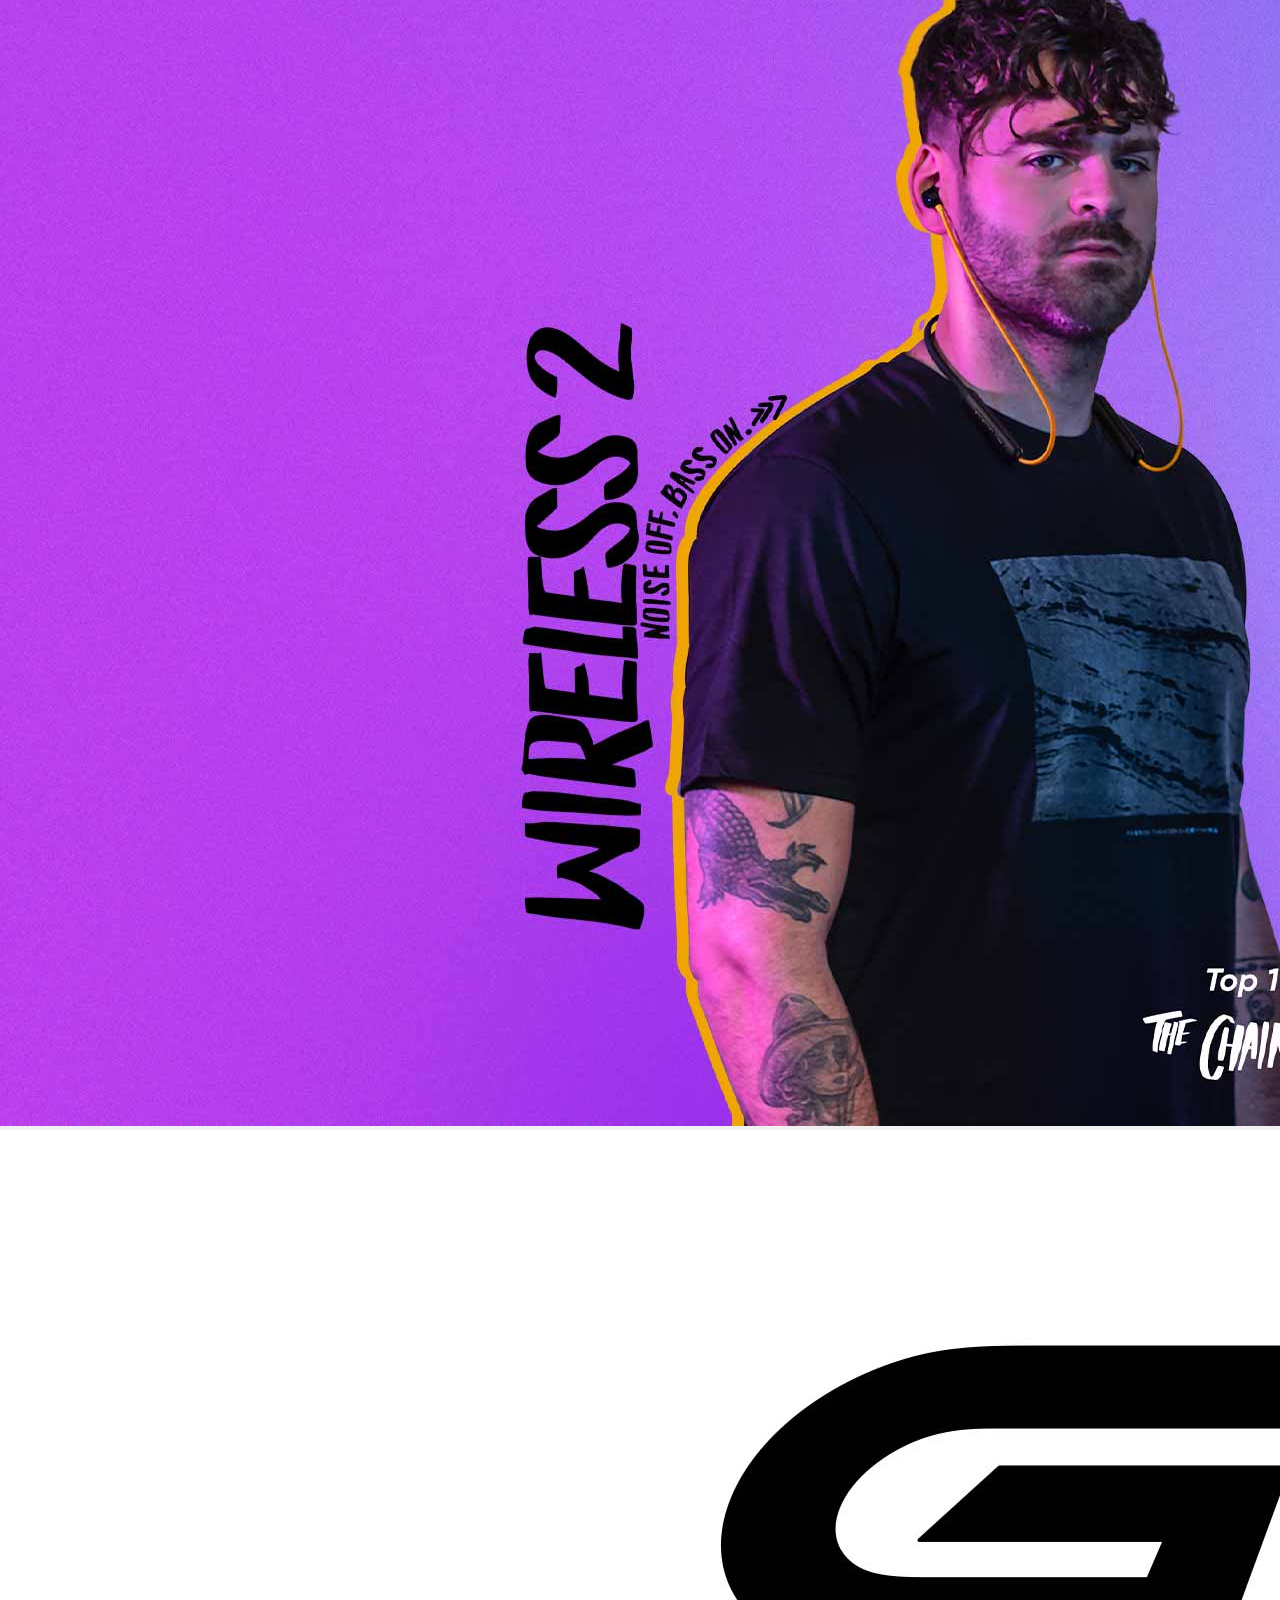
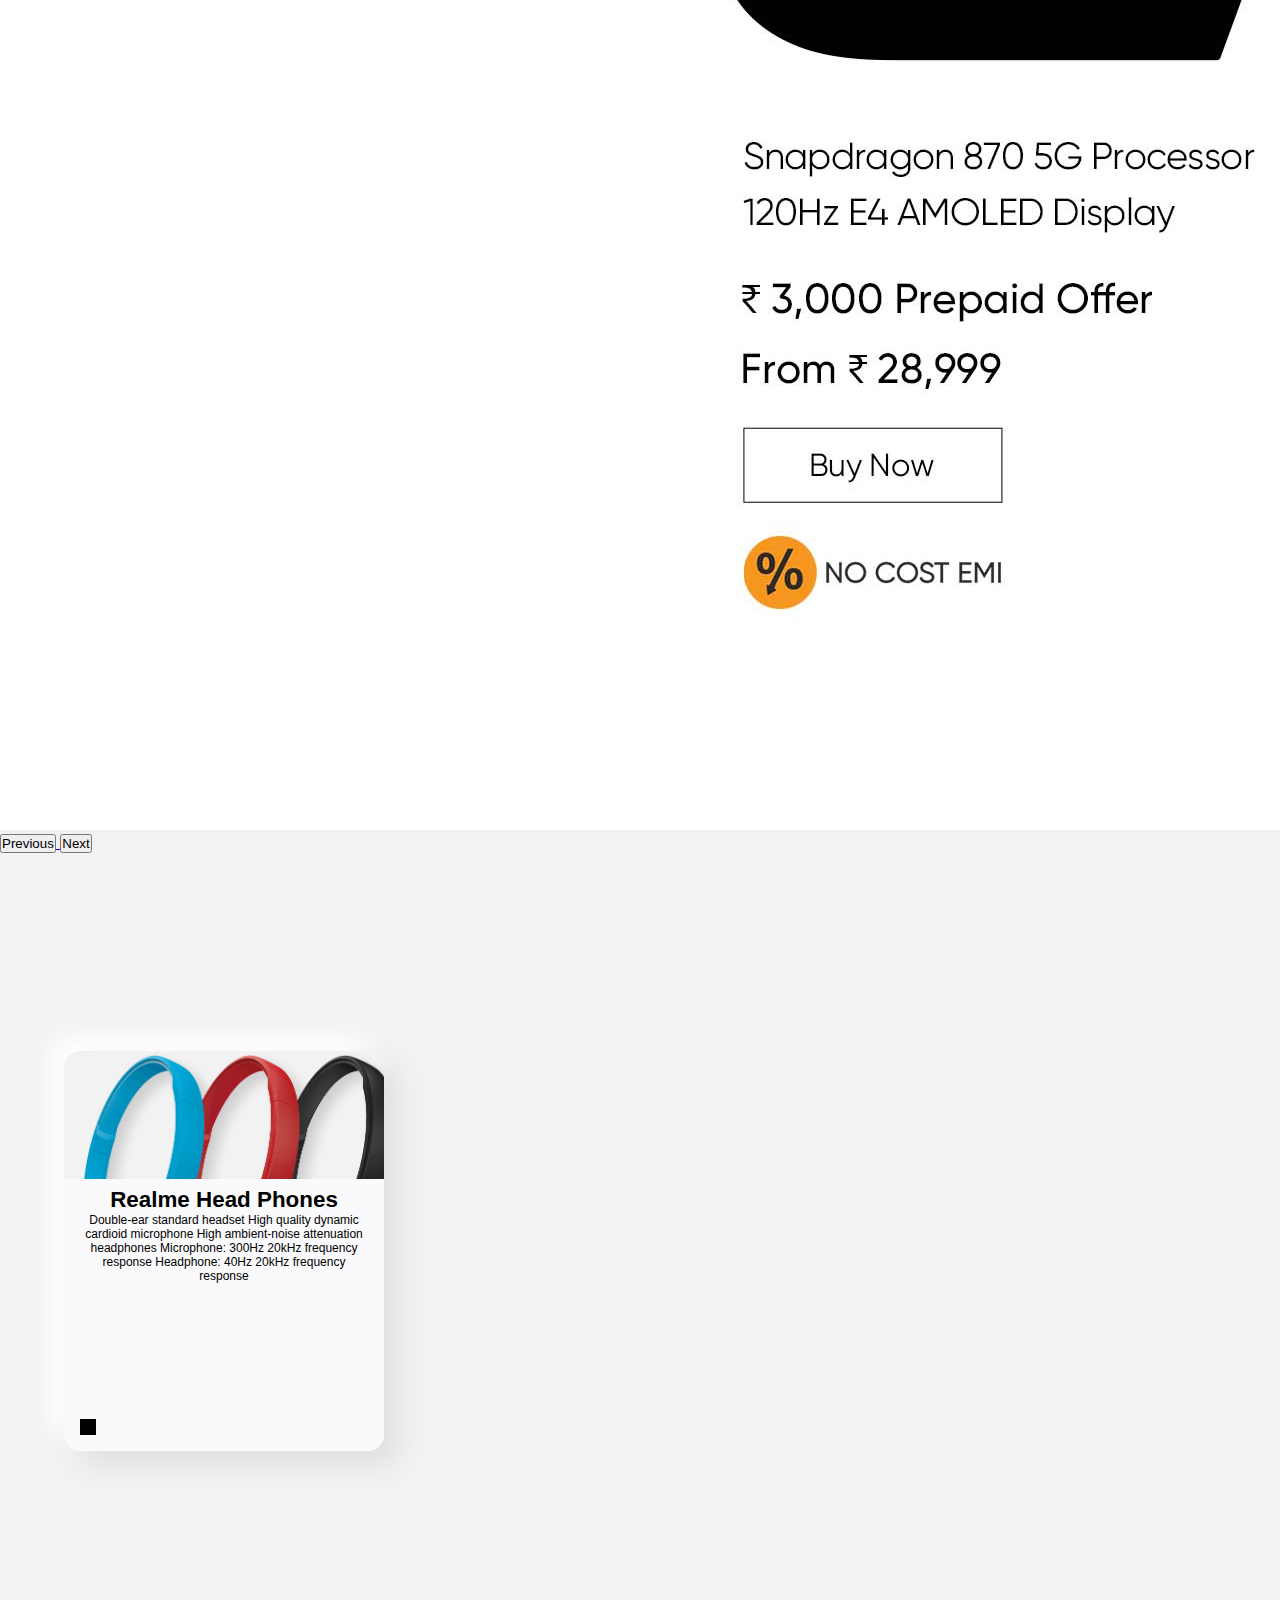
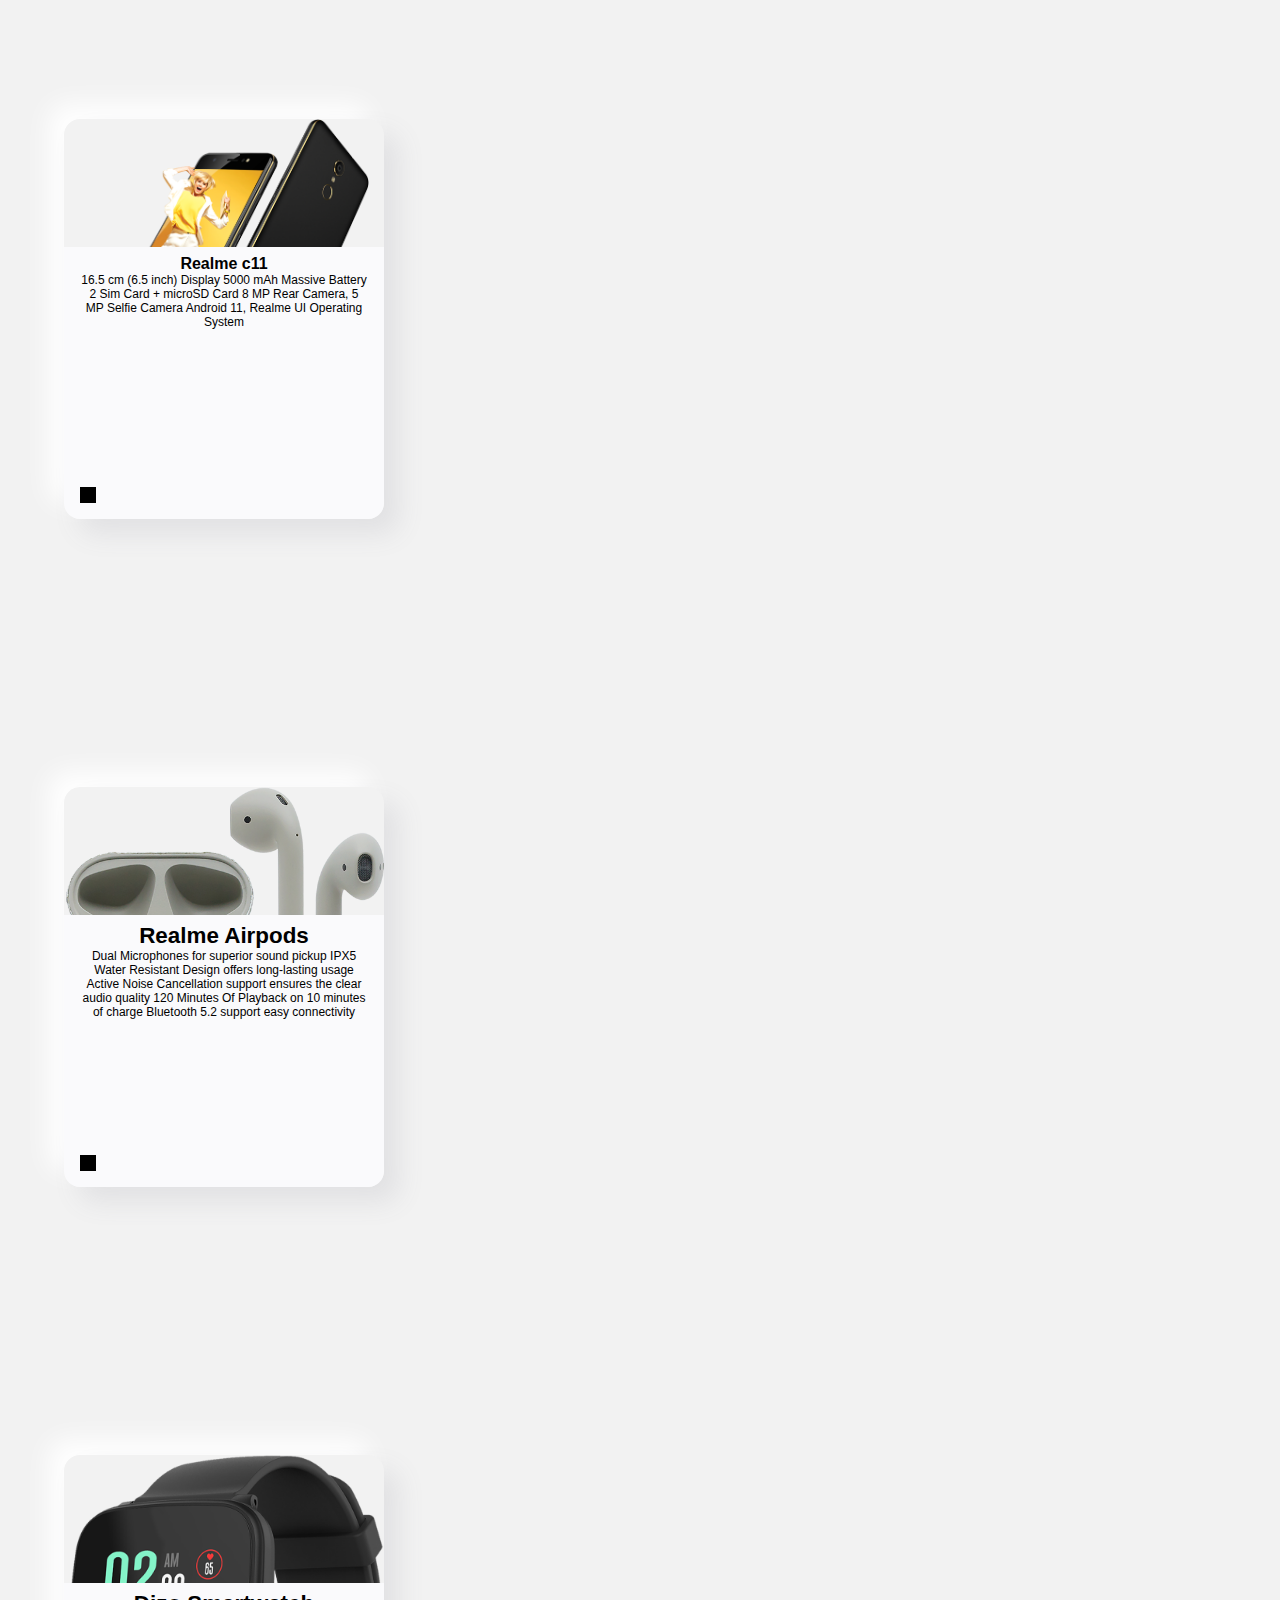
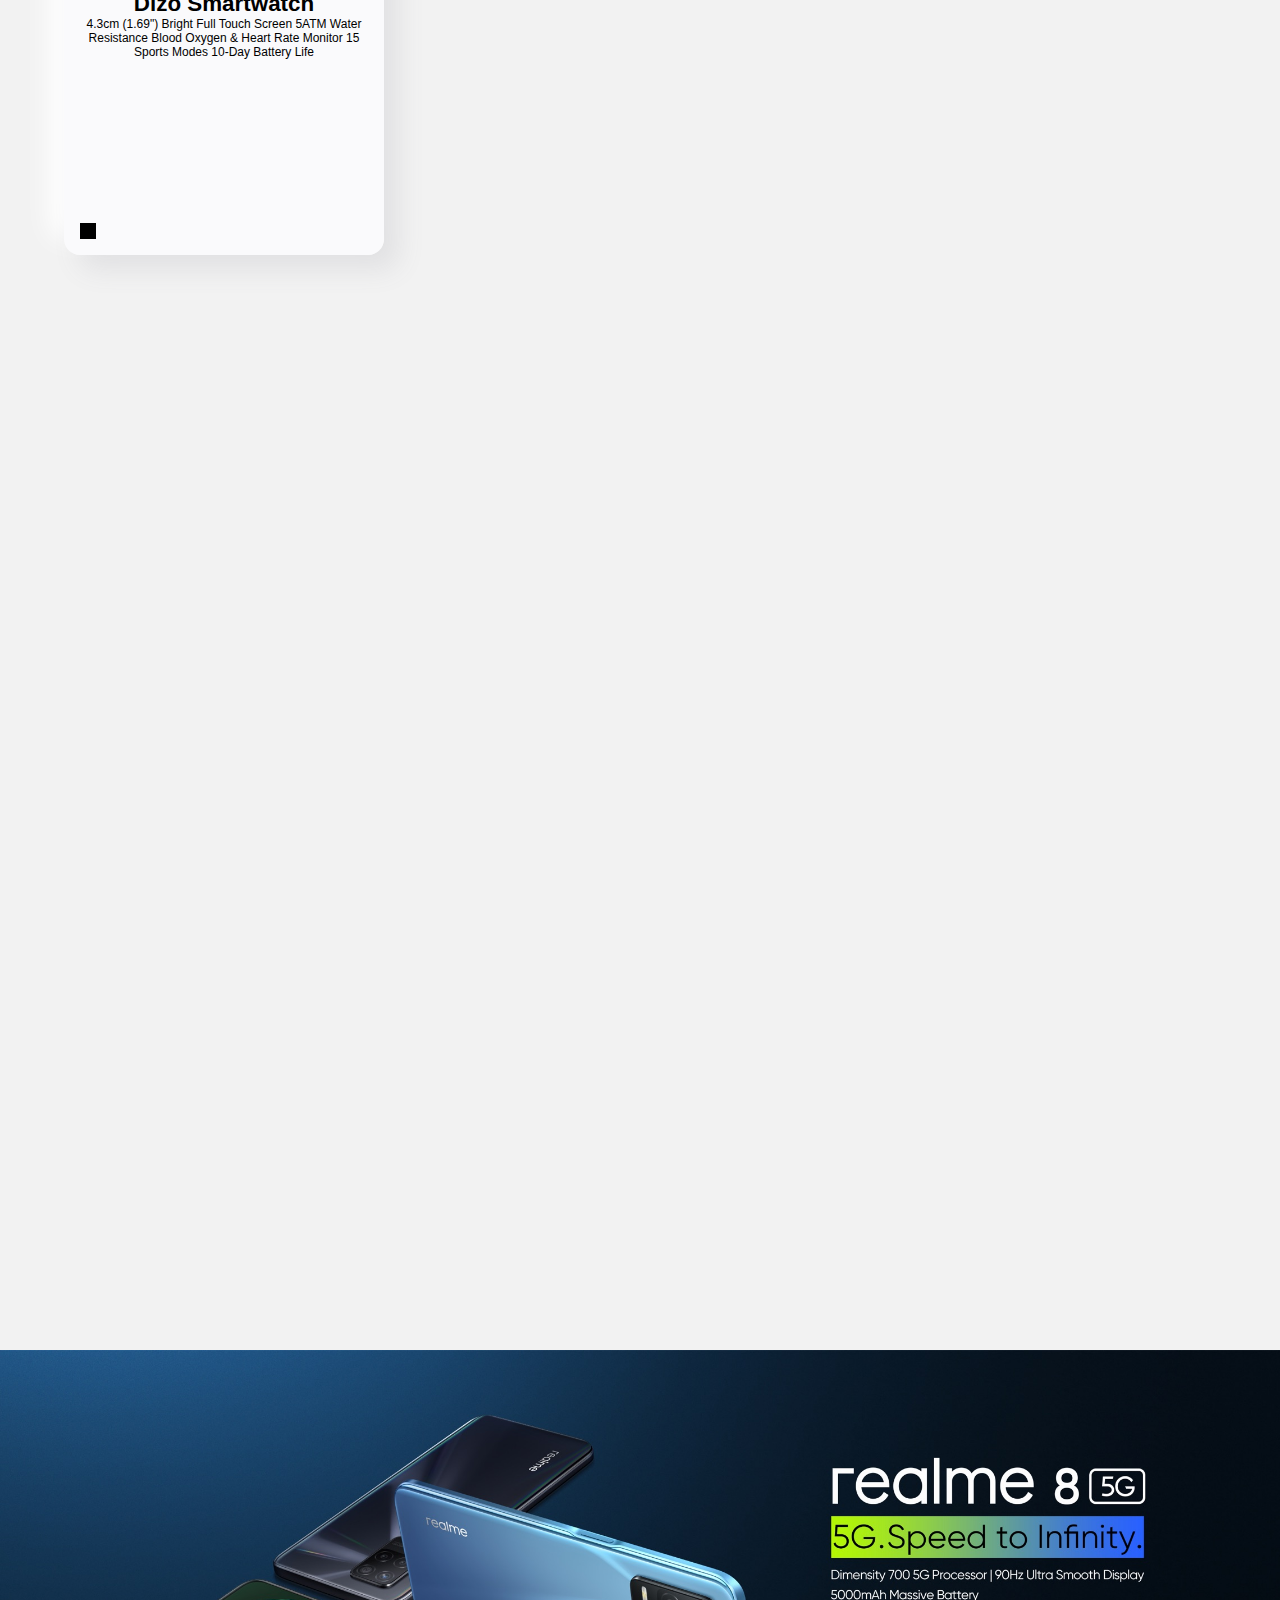
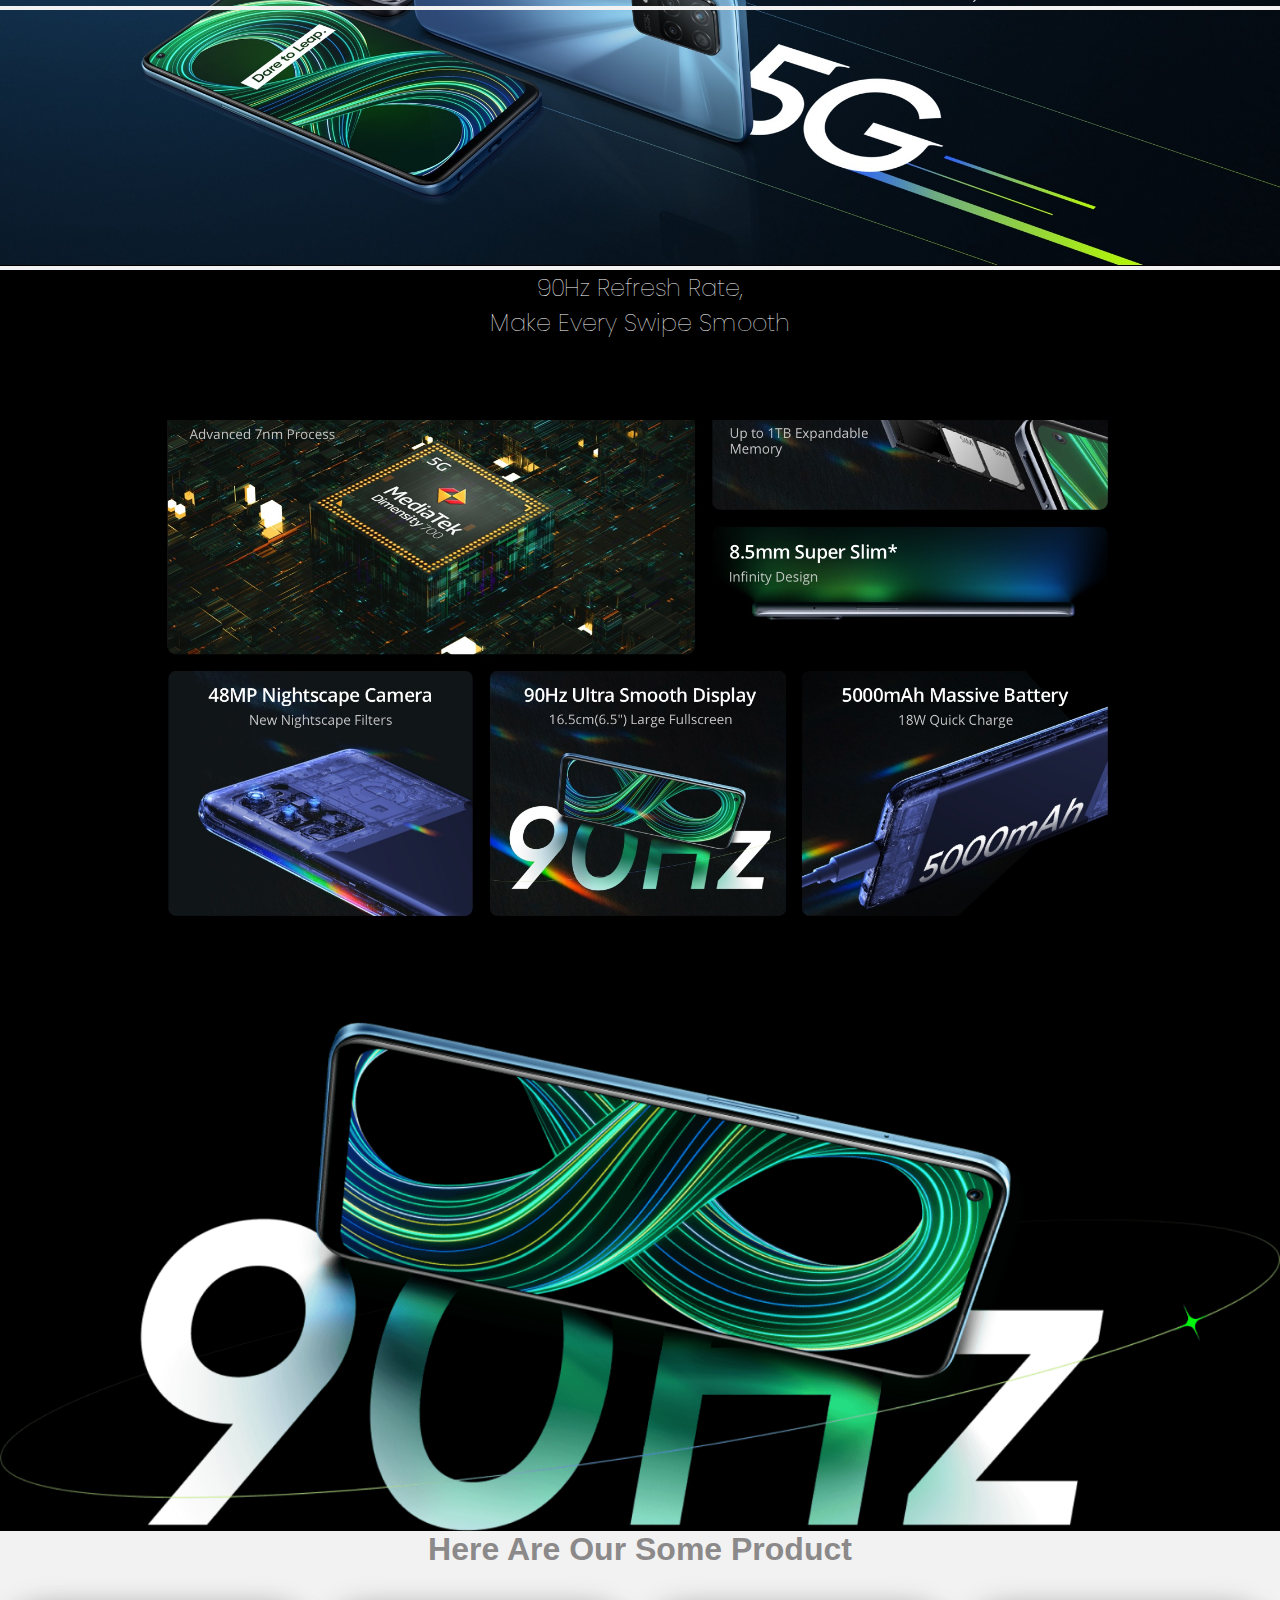
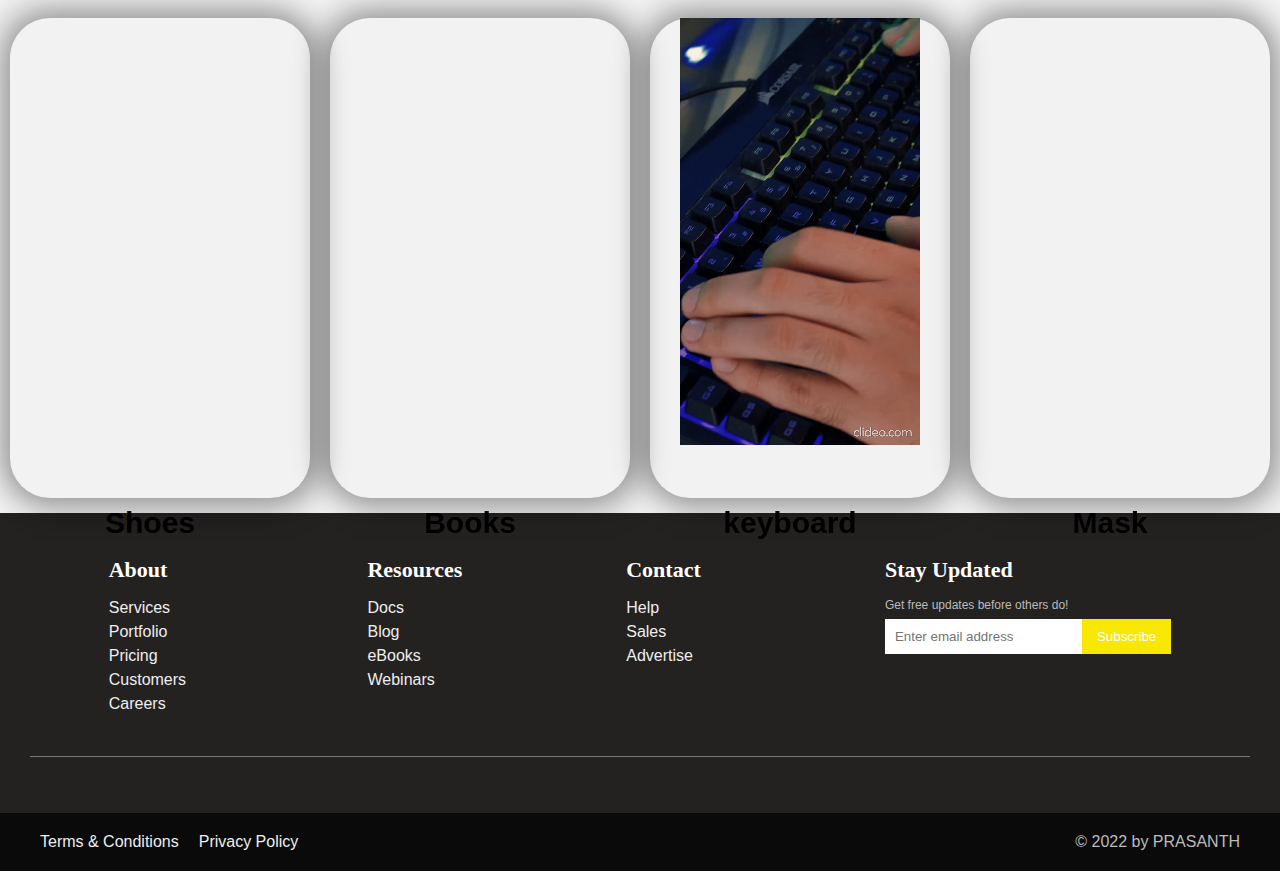
==== commit 7aeb32f6: "Add files via upload" ====
--- a/LandingPage/E-Commerce website/index.HTML
+++ b/LandingPage/E-Commerce website/index.HTML
@@ -53,11 +53,7 @@
     </div>
 
     <div class="  wrap">
-      <div class="search">
-        <input type="text" class="searchTerm" placeholder="What are you looking for?">
-        <button type="submit" class="searchButton">
-          <i class="fas fa-search"></i>
-      </div>
+      
 
   </nav>
   <div>
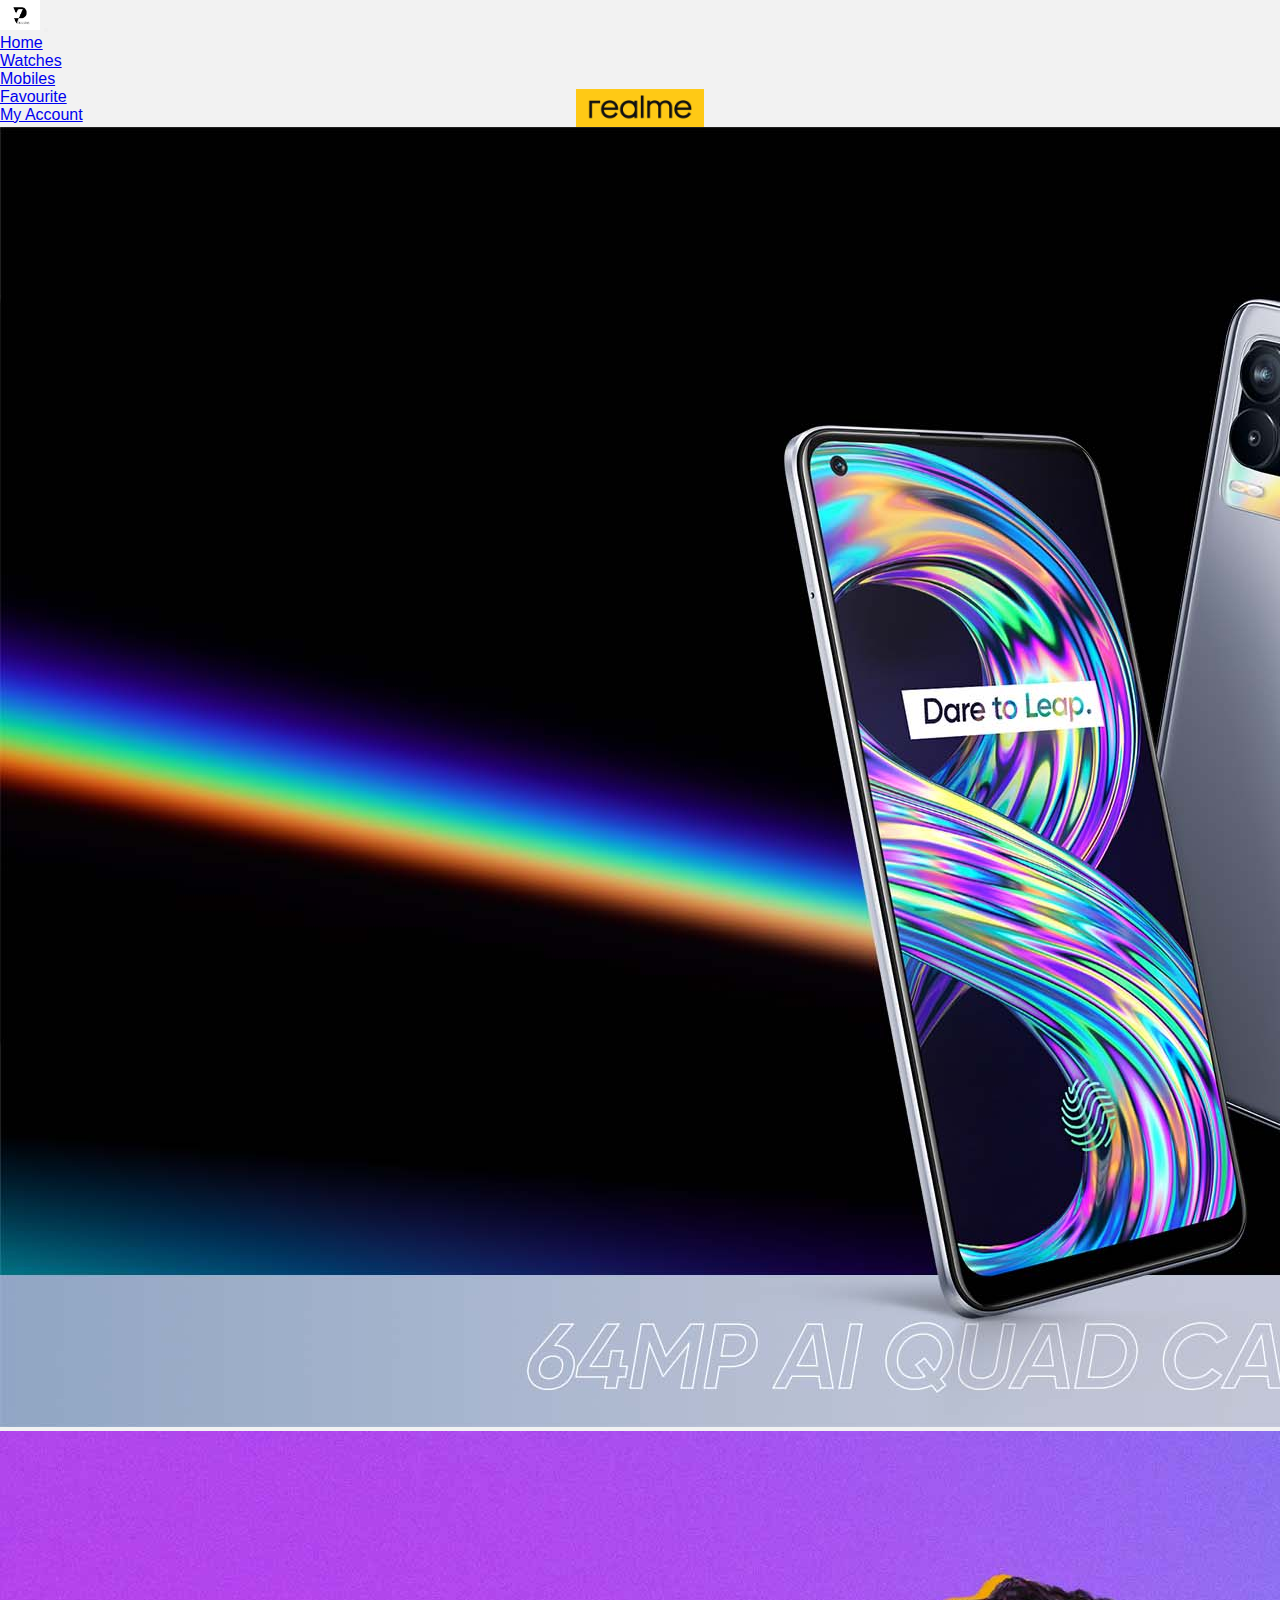
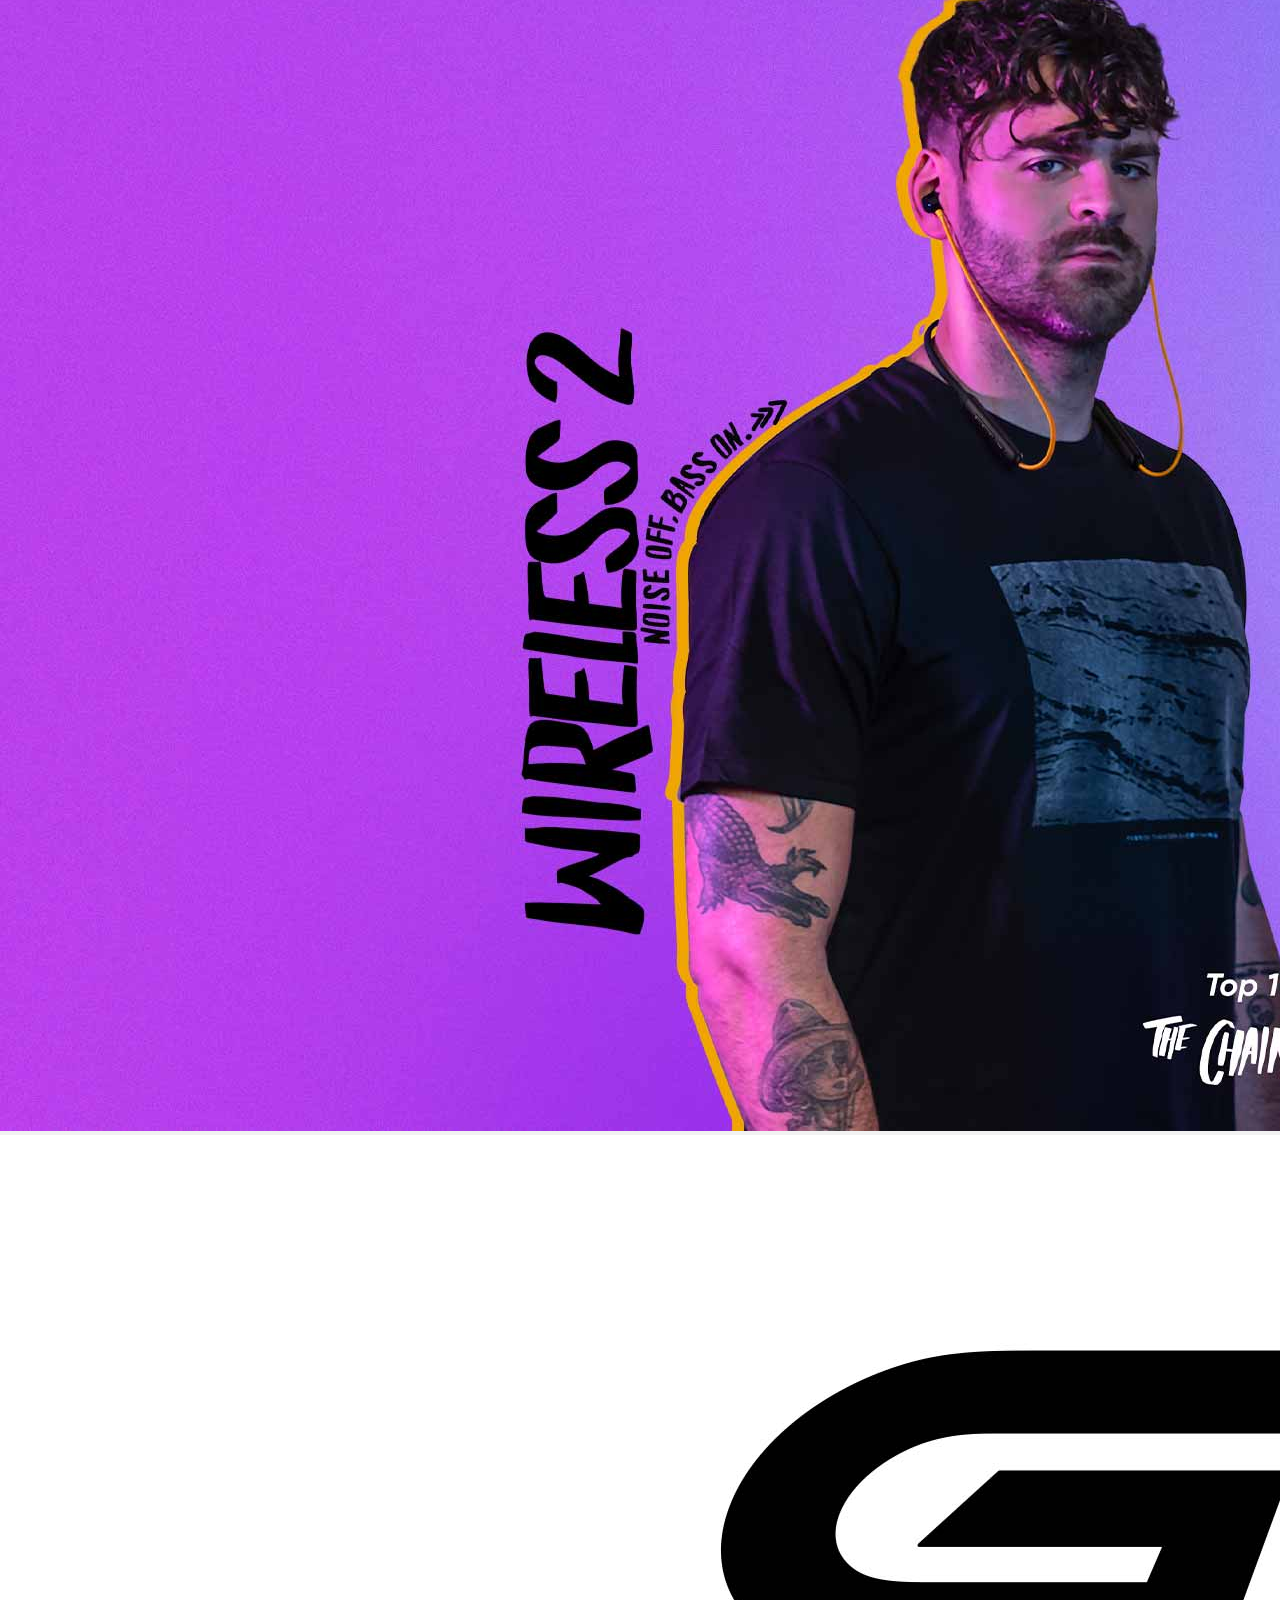
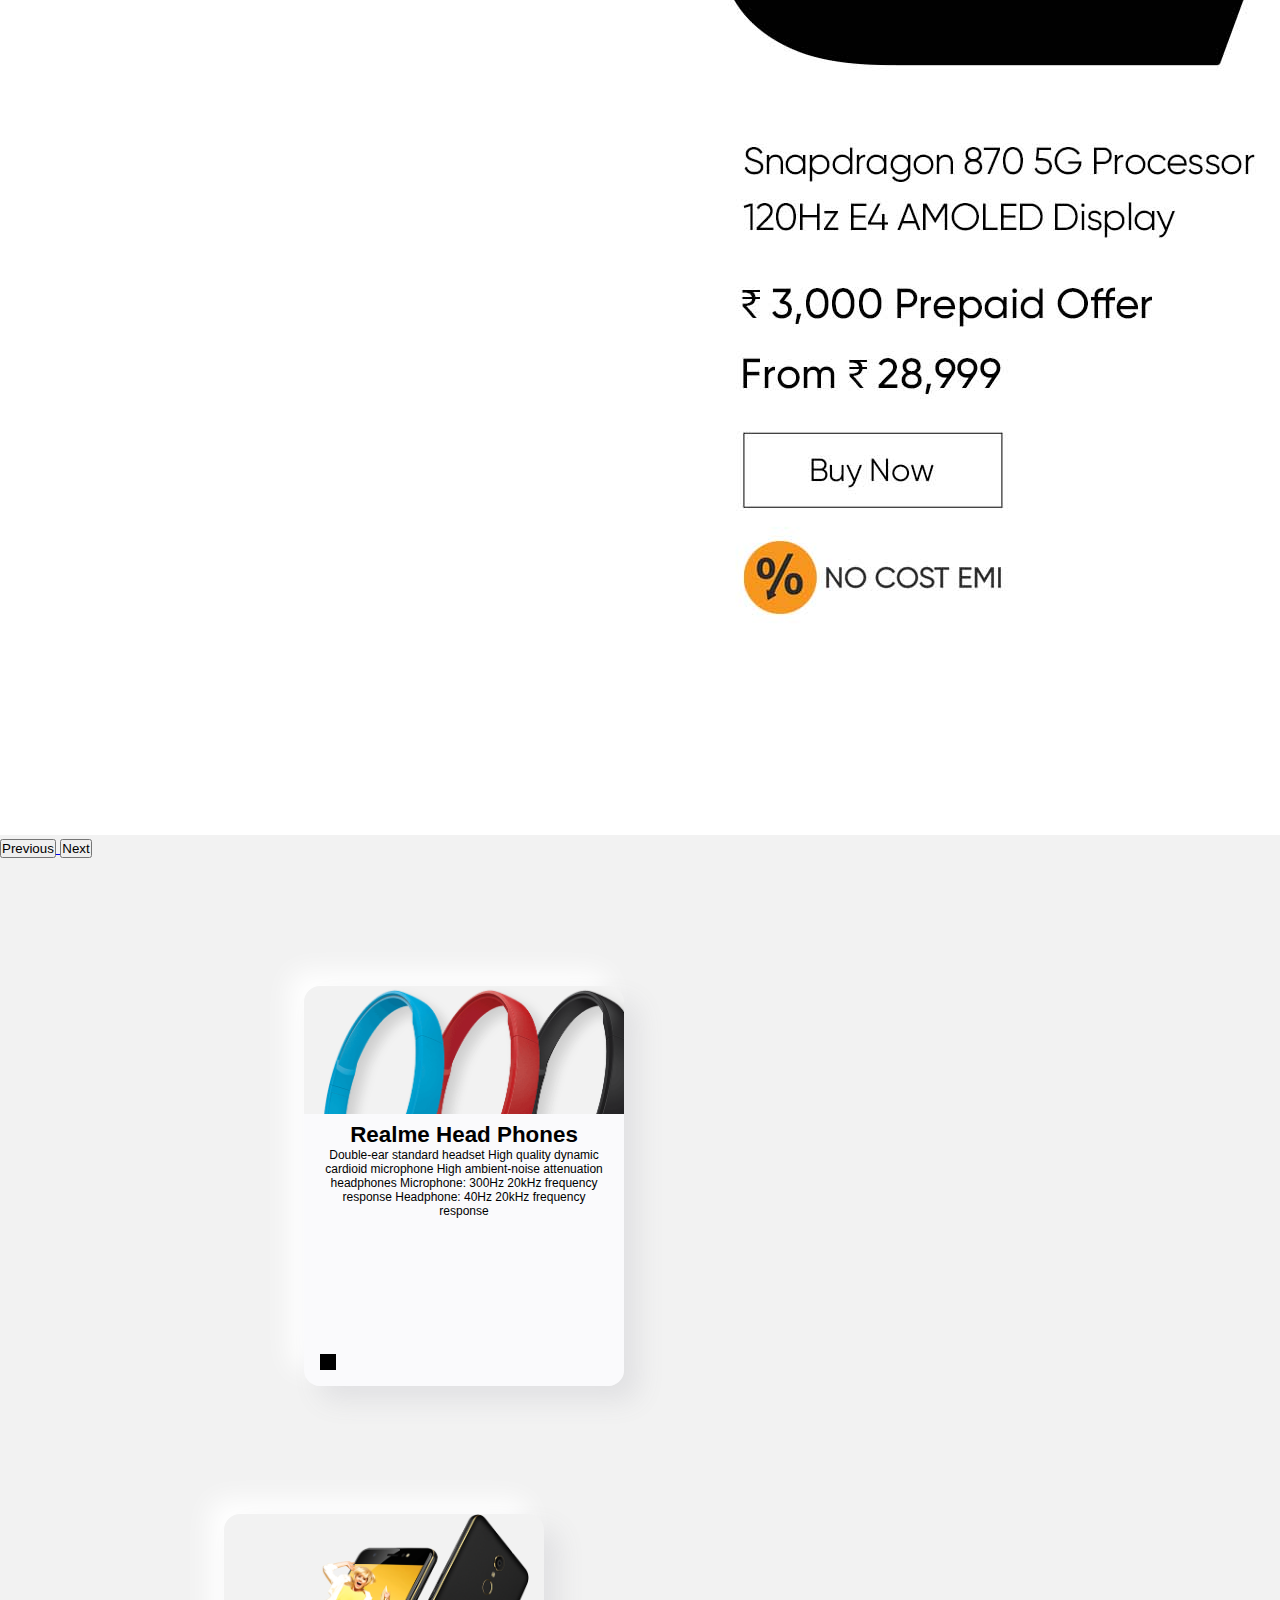
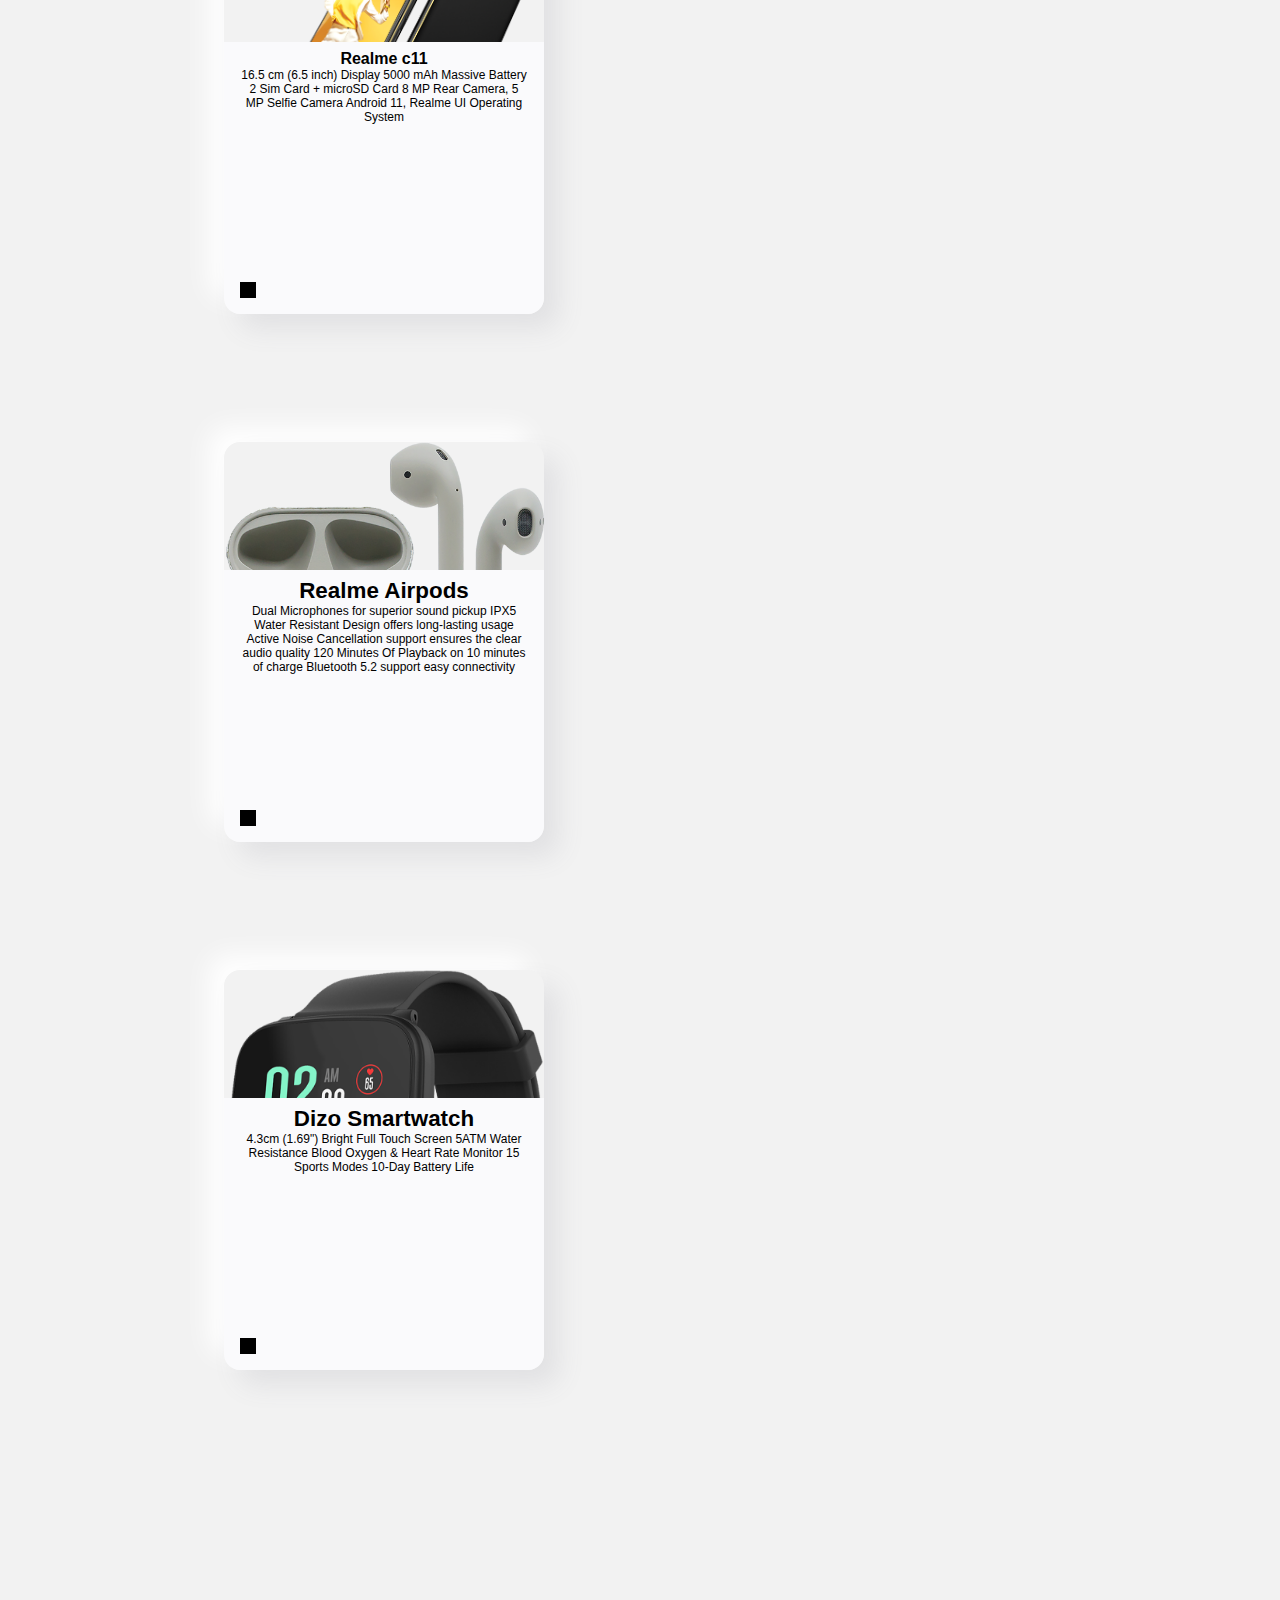
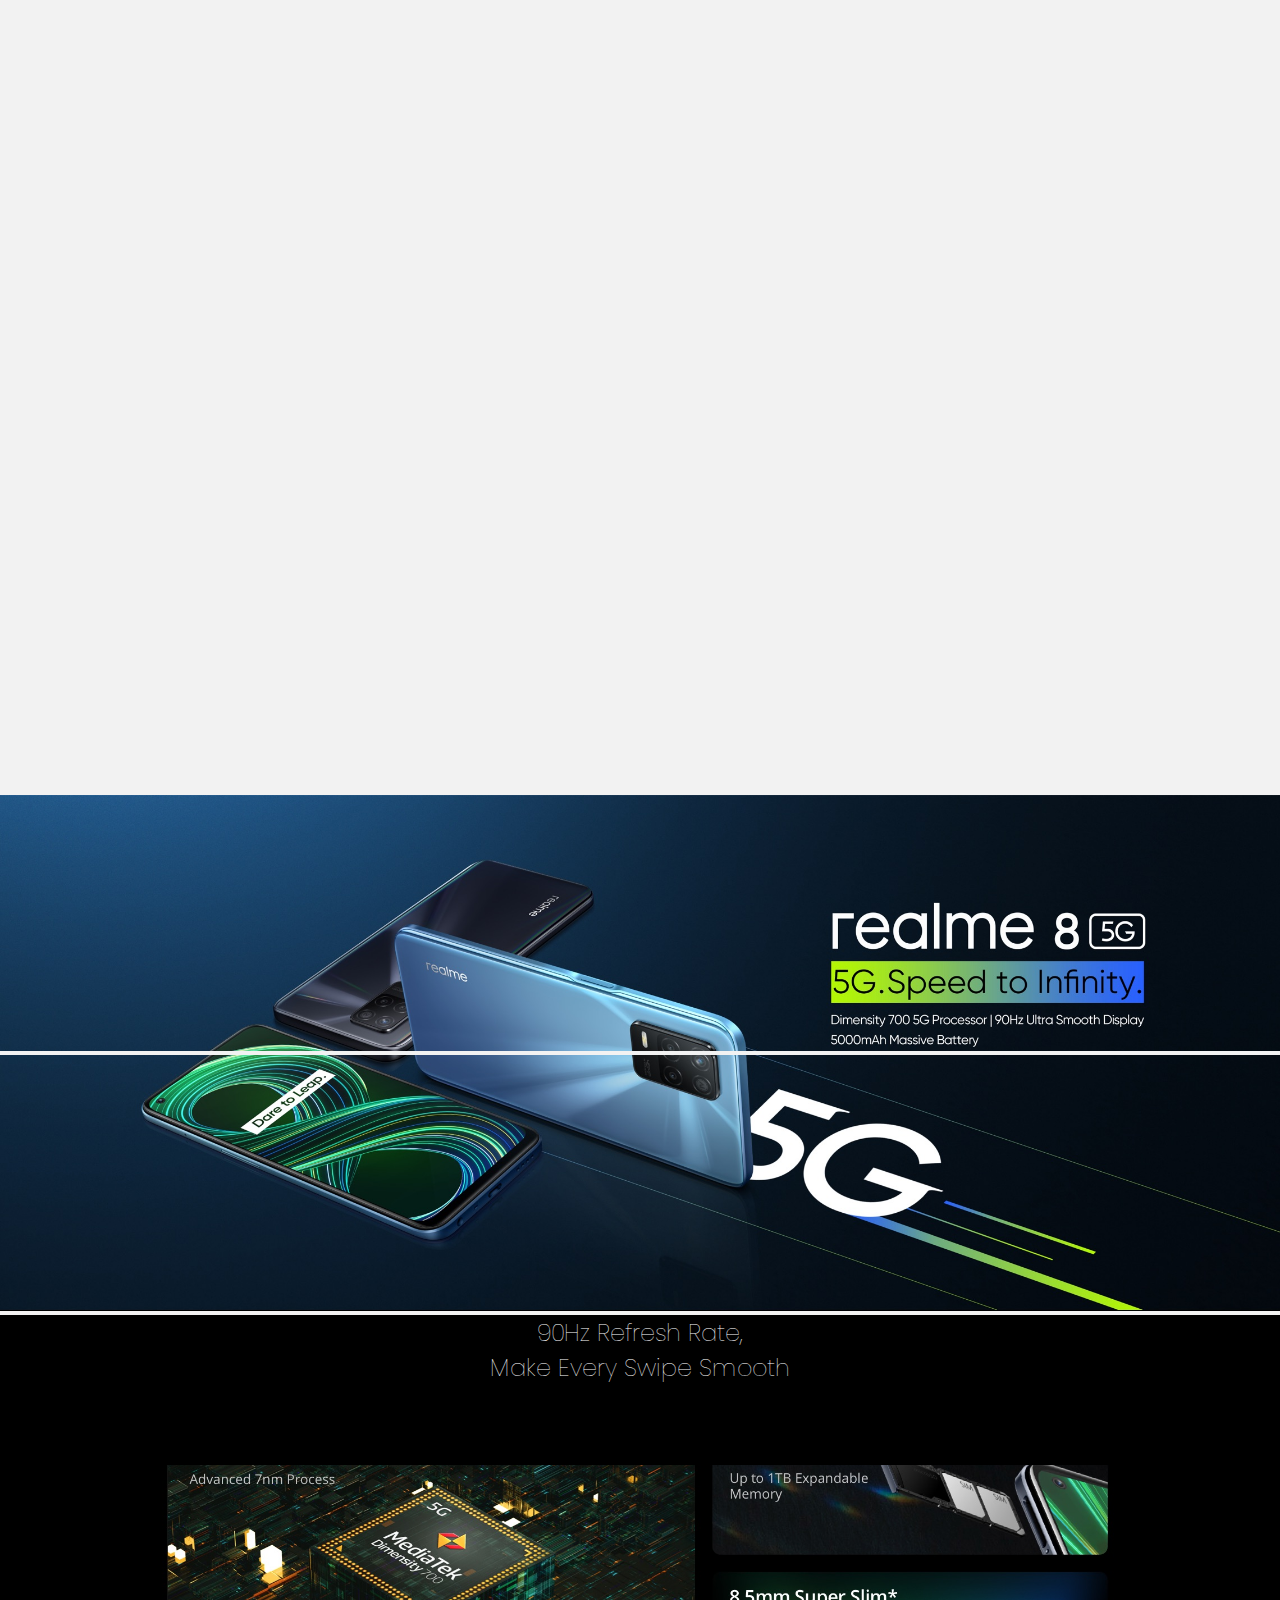
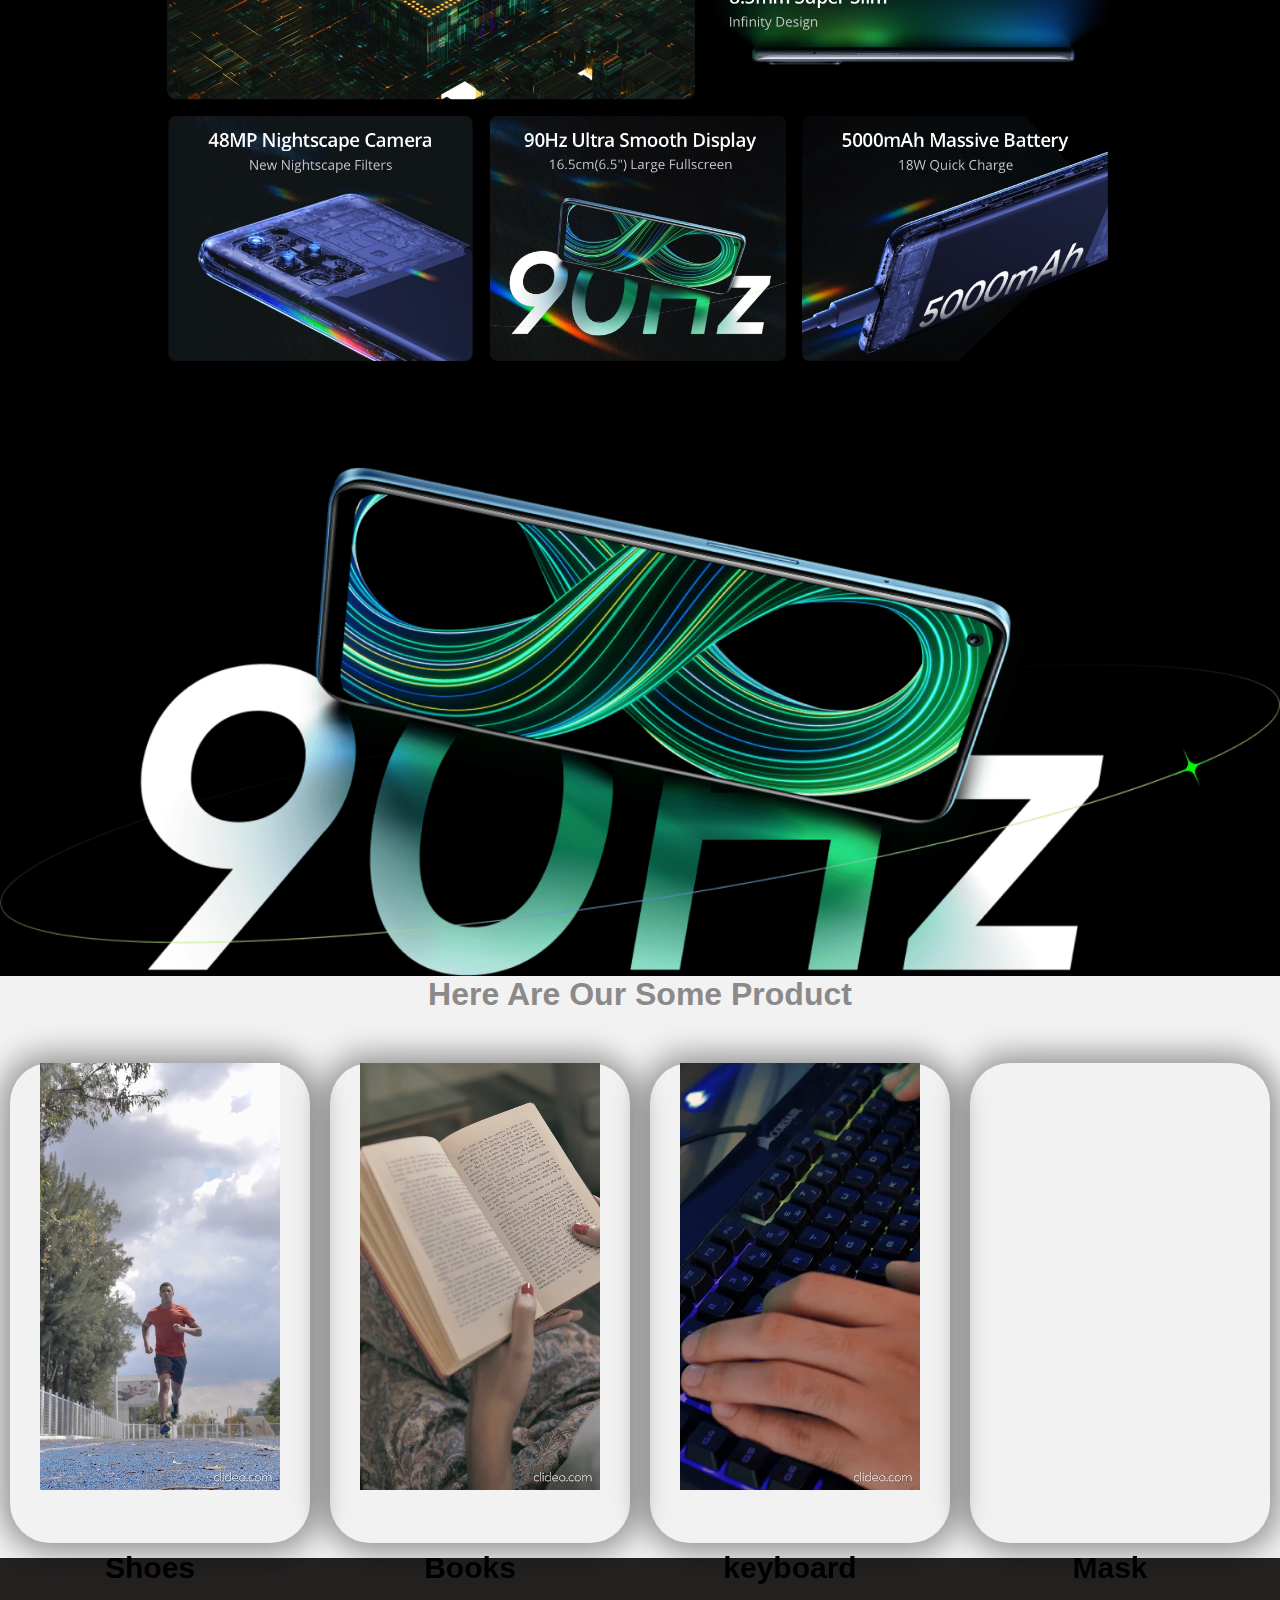
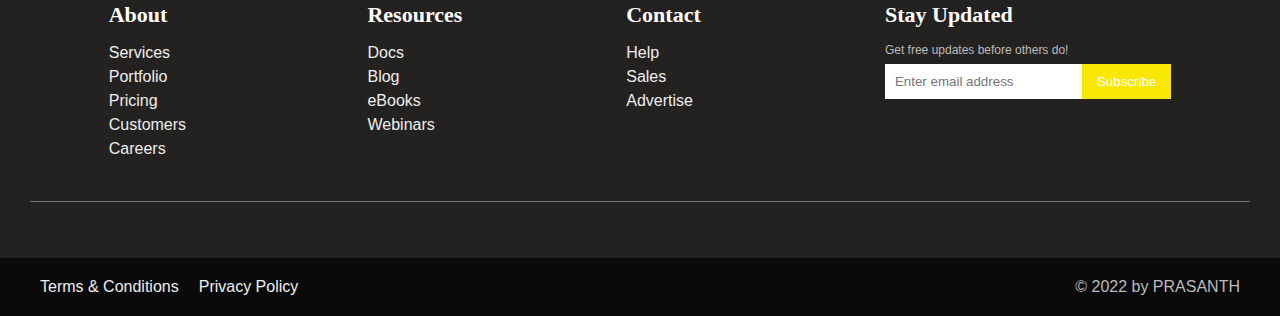
==== commit e0f67fc8: "Add files via upload" ====
--- a/LandingPage/E-Commerce website/index.HTML
+++ b/LandingPage/E-Commerce website/index.HTML
@@ -52,8 +52,7 @@
       </div>
     </div>
 
-    <div class="  wrap">
-      
+  
 
   </nav>
   <div>
--- a/LandingPage/E-Commerce website/style.css
+++ b/LandingPage/E-Commerce website/style.css
@@ -18,61 +18,14 @@
     margin-top: -35px;
  
 }
+@media (max-width: 600px) {
+.logo{
+  padding-bottom: 5%;
+}
+}
+
+
     
- .search {
-    width: 100%;
-    position: absolute;
-    display:flex;
-    justify-content: right;
-   
-    
-}
-       .searchTerm {
-           
-        width:0;
-        border: 3px solid #00B4CC;
-        border-right: none;
-        padding: 0px;
-        border-radius: 50%;
-        height: 50px;
-        border-radius: 5px 0 0 5px;
-        outline: none;
-        color: #9fb6ab;
-        border: 1px solid #fbe200;
-        background-color: rgb(215, 224, 224) ;
-       transition: all 1s; 
-      }
-      .searchTerm:hover{
-          width: 500px;
-      }
-    
-      .searchTerm:focus{
-        color: #030303;
-      }
-    .searchButton::placeholder{
-        width: 150px;
-        
-    }  
-  
-      .searchButton {
-        width: 50px;
-        height: 50px;
-        border: 1px solid #fbe200;
-        background: #fbe200;
-        text-align: center;
-        color: #fff;
-        border-radius: 0 5px 5px 0;
-        cursor: pointer;
-        font-size: 20px;
-      }   
-      .wrap{
-        width: 20%;
-        margin-right: auto;
-        margin-left:auto;
-        margin-top: -40px;
-        transform: translate(-50%, -50%); 
-    
-      }
 
 
 .card{
@@ -125,13 +78,13 @@
 
 .center
 {
-  margin-top: 10%;
+  padding-top: 10%;
   margin-left: 5%;
   margin-right: 35px;
-  height: 60vh;
+
   width:50%;
   display: flex;
-  justify-content: left;
+  justify-content: space-around;
   align-items: center;
 }
 
@@ -142,13 +95,7 @@
 {
   height:25em;
   width:20em;
-  display:-webkit-box;
-  display:-ms-flexbox;
   display:flex;
-  -webkit-box-orient:vertical;
-  -webkit-box-direction:normal;
-  -ms-flex-direction:column;
-  flex-direction:column;
   position:relative;
   -webkit-transition:all 0.4s cubic-bezier(0.645, 0.045, 0.355, 1);
   -o-transition:all 0.4s cubic-bezier(0.645, 0.045, 0.355, 1);
@@ -245,6 +192,7 @@
 {
 opacity:1;
 }
+
 .background-oregon-grapes {
   background-image: url("images/yellow.jpg");
   background-size: 50%;
@@ -258,13 +206,56 @@
   margin-top: 125px;
   position: relative;
 }
-@media (max-width: 767px) {
-  .background-oregon-grapes {
-    height: 330px;
-    width: 400px;
-  }
-}
-
+@media (max-width:1000px){
+  .d-lg-flex  {
+    
+      display: flex;
+      flex-direction: column; /* display cards in columns */
+      gap: 5px;
+     
+      align-items: center;
+      text-align: center;
+  }
+  .center {
+      display: flex;
+      flex-direction: column; /* display cards in columns */
+      gap: 5px;
+      align-items: center;
+      text-align: center;
+      width: 400px;
+      height: 80%;
+      
+      
+  }
+  .property-description
+{
+  background-color: #FAFAFC;
+  height:17em;
+  width:20em;
+  position:absolute;
+  bottom:0em;
+  -webkit-transition:all 0.4s cubic-bezier(0.645, 0.045, 0.355, 1);
+  -o-transition:all 0.4s cubic-bezier(0.645, 0.045, 0.355, 1);
+  transition:all 0.4s cubic-bezier(0.645, 0.045, 0.355, 1);
+  padding: 0.5em 1em;
+  text-align:center;
+}
+}
+@media (max-width:620px){
+  .center {
+    
+      display: flex;
+      flex-direction: column; /* display cards in columns */
+      gap: 5px;
+     
+      align-items: center;
+      text-align: center;
+  }
+  .property-card {
+      width:80%;
+      
+  }
+}
 
 /* Image CSS for your SVG */
 .i1{
@@ -383,9 +374,10 @@
   color: black;
 }
 
-@media all and (max-width: 500px) {
+@media all and (max-width: 390px) {
   .card-list {
     flex-direction: column;
+   
   }
 }
 
@@ -436,7 +428,6 @@
 
 .container {
   flex: 1;
-  width: 100%;
 }
 /* Footer main */
 .ft-main {
